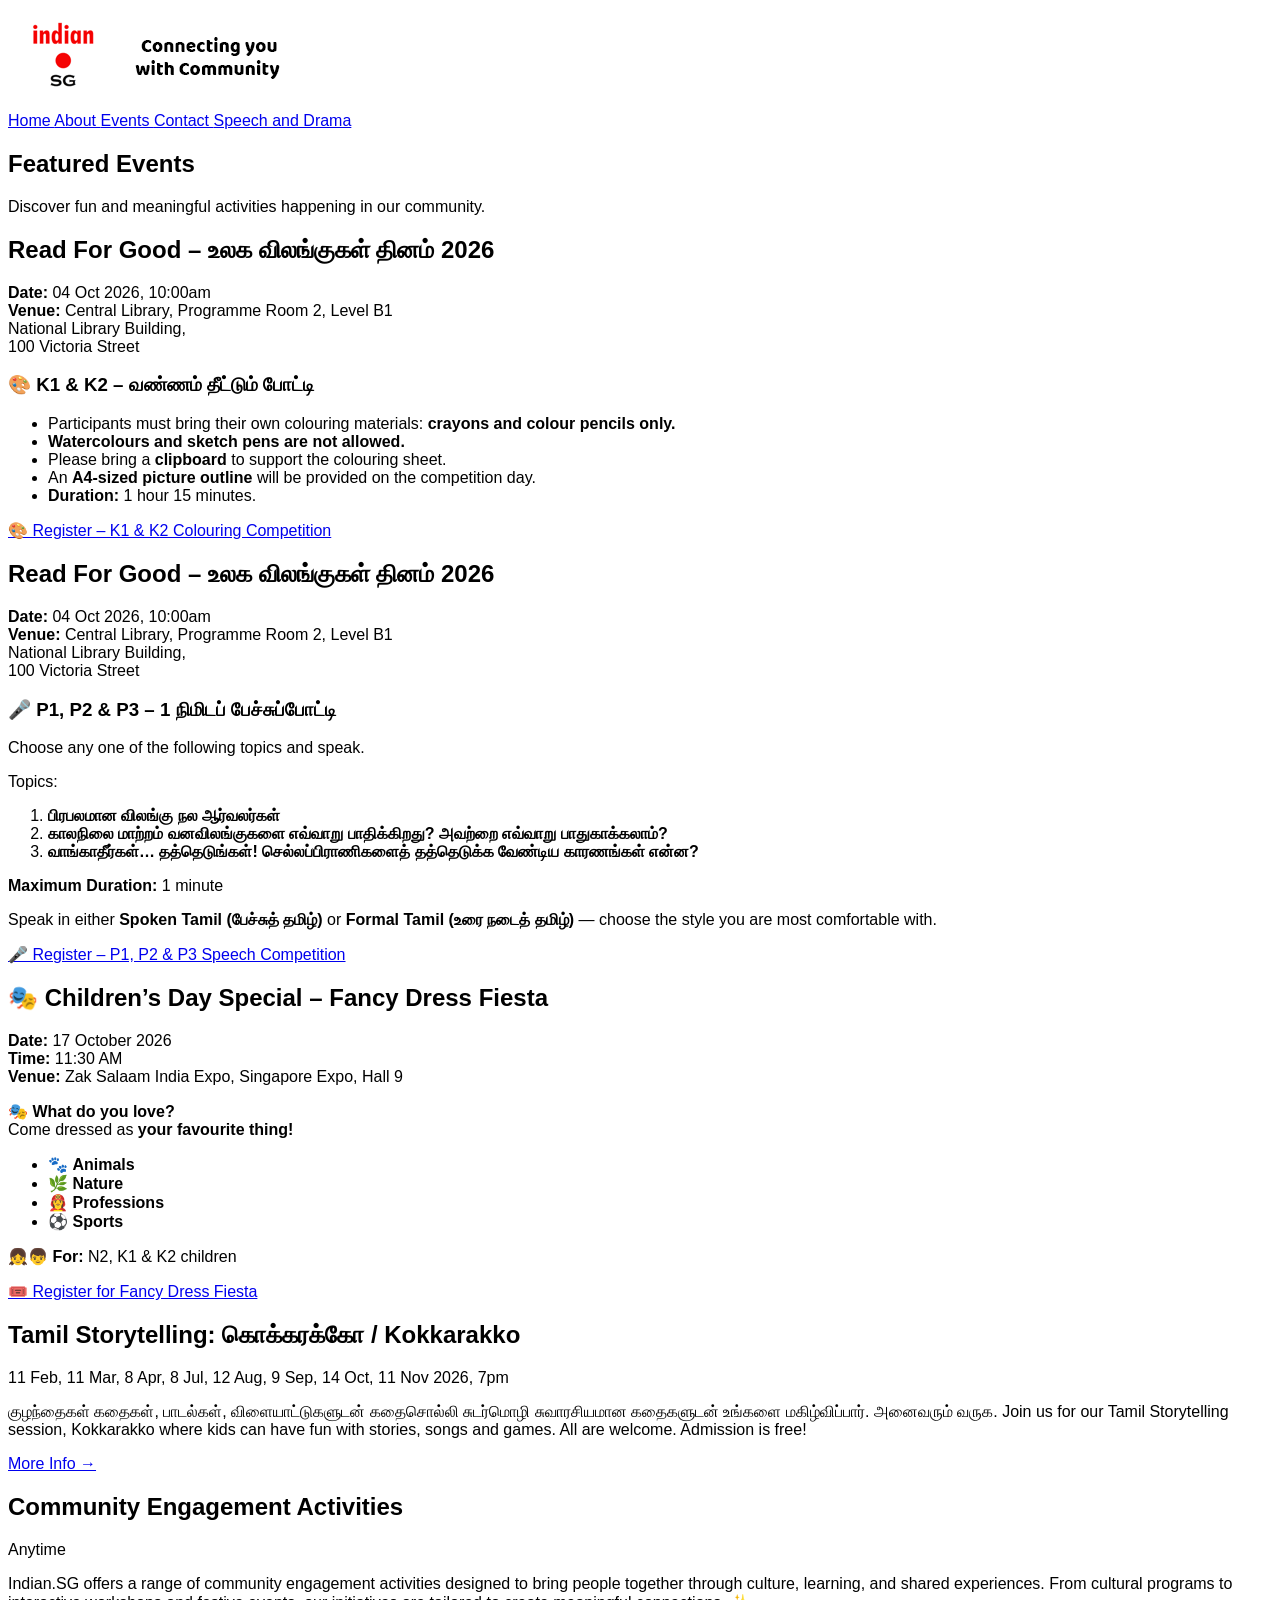
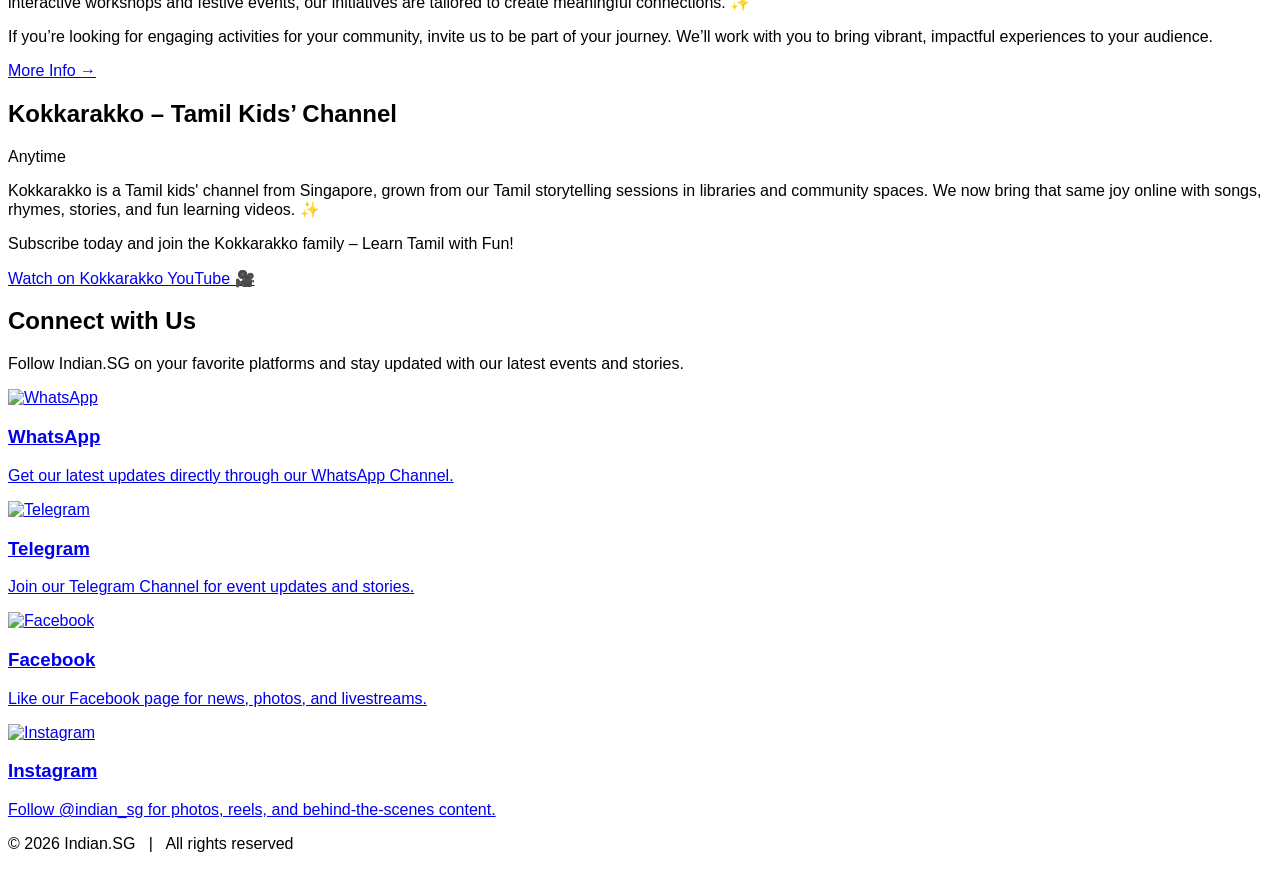
==== index.html @ 0baf86ad "Replace old Tamil Storytelling event with new details Removed the old Tamil Storytelling event detai" ====
<!DOCTYPE html>
<html lang="en">
<head>
  <meta charset="UTF-8" />
  <meta name="viewport" content="width=device-width, initial-scale=1.0" />

  <title>Indian.SG | Connecting You With Community</title>

  <meta
    name="description"
    content="Indian.SG connects the community through events, stories, and celebrations of Indian culture in Singapore. Stay informed, stay connected."
  />

  <!-- Open Graph -->
  <meta property="og:title" content="Indian.SG | Connecting You With Community" />
  <meta
    property="og:description"
    content="Discover fun and meaningful Indian cultural events in Singapore with Indian.SG."
  />
  <meta
    property="og:image"
    content="https://indian.sg/Indian_sg_logo-transformed.png"
  />
  <meta property="og:type" content="website" />
  <meta property="og:url" content="https://indian.sg" />

  <!-- Facebook -->
  <meta
    name="facebook-domain-verification"
    content="90h87hd7ir70dfqrhupehys2k4f4wx"
  />

  <!-- Favicon -->
  <link rel="icon" href="favicon.ico" type="image/x-icon" />

  <!-- Tailwind CSS -->
  <script src="https://cdn.tailwindcss.com"></script>

  <!-- Google AdSense -->
  <script
    async
    src="https://pagead2.googlesyndication.com/pagead/js/adsbygoogle.js"
  ></script>

  <!-- Luma Checkout -->
  <script
    async
    src="https://embed.lu.ma/checkout-button.js"
  ></script>

  <style>
    body {
      font-family: Arial, sans-serif;
    }
  </style>
</head>

<body class="bg-white text-gray-800">

  <!-- =========================
       HEADER
  ========================== -->
  <header class="bg-white border-b shadow-sm">
    <div
      class="max-w-7xl mx-auto px-4 py-3 flex flex-col md:flex-row justify-between items-center gap-4"
    >

      <!-- Logo -->
      <div class="flex items-center space-x-2">
        <img
          src="logo.png"
          alt="Indian.SG Logo"
          class="h-10 w-auto"
        />
      </div>

      <!-- Advertisement -->
      <div class="w-full md:w-auto md:flex-1 flex justify-center">
        <ins
          class="adsbygoogle"
          style="display:block"
          data-ad-client="ca-pub-4438379661136410"
          data-ad-slot="5119715101"
          data-ad-format="auto"
          data-full-width-responsive="true"
        ></ins>

        <script>
          (adsbygoogle = window.adsbygoogle || []).push({});
        </script>
      </div>

    </div>
  </header>


  <!-- =========================
       NAVIGATION
  ========================== -->
  <nav class="bg-blue-600 text-white">
    <div
      class="max-w-7xl mx-auto px-6 py-3 flex justify-center space-x-8 text-sm sm:text-base"
    >

      <a href="index.html" class="hover:underline">
        Home
      </a>

      <a href="about.html" class="hover:underline">
        About
      </a>

      <a href="events.html" class="hover:underline">
        Events
      </a>

      <a href="contact.html" class="hover:underline">
        Contact
      </a>

      <a href="tamilclass.html" class="hover:underline">
        Speech and Drama
      </a>

    </div>
  </nav>


  <!-- =========================
       FEATURED EVENTS
  ========================== -->
  <section class="py-16 bg-gray-100">

    <div class="max-w-7xl mx-auto px-6 text-center">

      <h1 class="text-3xl sm:text-4xl font-bold text-blue-700 mb-4">
        Featured Events
      </h1>

      <p class="text-lg text-gray-700 mb-10">
        Discover fun and meaningful activities happening in our community.
      </p>


      <!-- Event Grid -->
      <div
        class="grid grid-cols-1 sm:grid-cols-2 lg:grid-cols-3 gap-8 text-left"
      >


        <!-- =========================
             EVENT 1
        ========================== -->
       <!-- ========================================= -->
<!-- K1 & K2 – COLOURING COMPETITION -->
<!-- ========================================= -->

<div class="bg-white rounded-lg shadow-md p-5 flex flex-col">

  <h2 class="text-xl font-semibold text-blue-600 mb-4">
    Read For Good – உலக விலங்குகள் தினம் 2026
  </h2>

  <p class="text-gray-700 text-sm mb-5">
    <strong>Date:</strong> 04 Oct 2026, 10:00am<br />
    <strong>Venue:</strong> Central Library, Programme Room 2, Level B1<br />
    National Library Building,<br />
    100 Victoria Street
  </p>

  <h3 class="text-lg font-semibold text-gray-800 mb-3">
    🎨 K1 & K2 – வண்ணம் தீட்டும் போட்டி
  </h3>

  <ul class="text-gray-700 text-sm mb-5 space-y-2 list-disc pl-5">
    <li>
      Participants must bring their own colouring materials:
      <strong>crayons and colour pencils only.</strong>
    </li>

    <li>
      <strong>Watercolours and sketch pens are not allowed.</strong>
    </li>

    <li>
      Please bring a <strong>clipboard</strong> to support the colouring sheet.
    </li>

    <li>
      An <strong>A4-sized picture outline</strong> will be provided
      on the competition day.
    </li>

    <li>
      <strong>Duration:</strong> 1 hour 15 minutes.
    </li>
  </ul>

  <a
    href="https://luma.com/event/evt-dZK0bjI5s3FvYzA"
    class="luma-checkout--button"
    data-luma-action="checkout"
    data-luma-event-id="evt-dZK0bjI5s3FvYzA"
  >
    🎨 Register – K1 & K2 Colouring Competition
  </a>

</div>


<!-- ========================================= -->
<!-- P1, P2 & P3 – SPEECH COMPETITION -->
<!-- ========================================= -->

<div class="bg-white rounded-lg shadow-md p-5 flex flex-col">

  <h2 class="text-xl font-semibold text-blue-600 mb-4">
    Read For Good – உலக விலங்குகள் தினம் 2026
  </h2>

  <p class="text-gray-700 text-sm mb-5">
    <strong>Date:</strong> 04 Oct 2026, 10:00am<br />
    <strong>Venue:</strong> Central Library, Programme Room 2, Level B1<br />
    National Library Building,<br />
    100 Victoria Street
  </p>

  <h3 class="text-lg font-semibold text-gray-800 mb-3">
    🎤 P1, P2 & P3 – 1 நிமிடப் பேச்சுப்போட்டி
  </h3>

  <p class="text-gray-700 text-sm mb-4">
    Choose any one of the following topics and speak.
  </p>

  <p class="text-gray-700 text-sm font-semibold mb-3">
    Topics:
  </p>

  <ol class="text-gray-700 text-sm mb-5 space-y-3 list-decimal pl-5">

    <li>
      <strong>
        பிரபலமான விலங்கு நல ஆர்வலர்கள்
      </strong>
    </li>

    <li>
      <strong>
        காலநிலை மாற்றம் வனவிலங்குகளை எவ்வாறு பாதிக்கிறது?
        அவற்றை எவ்வாறு பாதுகாக்கலாம்?
      </strong>
    </li>

    <li>
      <strong>
        வாங்காதீர்கள்… தத்தெடுங்கள்!
        செல்லப்பிராணிகளைத் தத்தெடுக்க வேண்டிய காரணங்கள் என்ன?
      </strong>
    </li>

  </ol>

  <div class="bg-blue-50 rounded-lg p-3 mb-5">

    <p class="text-gray-700 text-sm mb-2">
      <strong>Maximum Duration:</strong> 1 minute
    </p>

    <p class="text-gray-700 text-sm">
      Speak in either
      <strong>Spoken Tamil (பேச்சுத் தமிழ்)</strong> or
      <strong>Formal Tamil (உரை நடைத் தமிழ்)</strong> —
      choose the style you are most comfortable with.
    </p>

  </div>

  <a
    href="https://luma.com/event/evt-j0BqCgVa1mpyH88"
    class="luma-checkout--button"
    data-luma-action="checkout"
    data-luma-event-id="evt-j0BqCgVa1mpyH88"
  >
    🎤 Register – P1, P2 & P3 Speech Competition
  </a>

</div>


<!-- Luma Checkout Script – Load Once -->
<script
  id="luma-checkout"
  src="https://embed.lu.ma/checkout-button.js">
</script>

        <!-- =========================
             EVENT 2
        ========================== -->
       


        <!--  ==== new event==== --->

        <div class="bg-white rounded-lg shadow-md p-5 flex flex-col">

  <!-- Event Title -->
  <h2 class="text-xl font-semibold text-blue-600 mb-4">
    🎭 Children’s Day Special – Fancy Dress Fiesta
  </h2>

  <!-- Event Details -->
  <p class="text-gray-700 text-sm mb-5">
    <strong>Date:</strong> 17 October 2026<br />
    <strong>Time:</strong> 11:30 AM<br />
    <strong>Venue:</strong> Zak Salaam India Expo, Singapore Expo, Hall 9
  </p>

  <!-- Event Description -->
  <p class="text-gray-700 text-sm mb-5">
    🎭 <strong>What do you love?</strong><br />
    Come dressed as <strong>your favourite thing!</strong>
  </p>

  <!-- Costume Categories -->
  <ul class="text-gray-700 text-sm mb-5 space-y-2">
    <li>🐾 <strong>Animals</strong></li>
    <li>🌿 <strong>Nature</strong></li>
    <li>👩‍🚒 <strong>Professions</strong></li>
    <li>⚽ <strong>Sports</strong></li>
  </ul>

  <!-- Age Group -->
  <p class="text-gray-700 text-sm mb-5">
    👧👦 <strong>For:</strong> N2, K1 & K2 children
  </p>

  <!-- Registration -->
  <a
    href="https://luma.com/event/evt-BKy8NEto6SY4cwy"
    class="luma-checkout--button"
    data-luma-action="checkout"
    data-luma-event-id="evt-BKy8NEto6SY4cwy"
  >
    🎟️ Register for Fancy Dress Fiesta
  </a>

</div>


         <div class="bg-white rounded-lg shadow-md p-5 flex flex-col">

          <h2 class="text-xl font-semibold text-blue-600 mb-3">
            Tamil Storytelling: கொக்கரக்கோ / Kokkarakko
          </h2>

          <p class="text-sm text-gray-600 mb-3">
            11 Feb, 11 Mar, 8 Apr, 8 Jul, 12 Aug,
            9 Sep, 14 Oct, 11 Nov 2026, 7pm
          </p>

          <p class="text-gray-700 text-sm mb-4">
            குழந்தைகள் கதைகள், பாடல்கள், விளையாட்டுகளுடன்
            கதைசொல்லி சுடர்மொழி சுவாரசியமான கதைகளுடன்
            உங்களை மகிழ்விப்பார். அனைவரும் வருக.
            Join us for our Tamil Storytelling session,
            Kokkarakko where kids can have fun with stories,
            songs and games. All are welcome. Admission is free!
          </p>

          <div class="mt-auto">

            <a
              href="https://lu.ma/11gjydxq"
              target="_blank"
              rel="noopener noreferrer"
              class="text-blue-500 hover:underline text-sm"
            >
              More Info →
            </a>

          </div>

        </div>

        <!-- =========================
             EVENT 3
        ========================== -->
        <div class="bg-white rounded-lg shadow-md p-5 flex flex-col">

          <h2 class="text-xl font-semibold text-blue-600 mb-3">
            Community Engagement Activities
          </h2>

          <p class="text-sm text-gray-600 mb-3">
            Anytime
          </p>

          <p class="text-gray-700 text-sm mb-4">
            Indian.SG offers a range of community engagement
            activities designed to bring people together through
            culture, learning, and shared experiences. From cultural
            programs to interactive workshops and festive events,
            our initiatives are tailored to create meaningful
            connections. ✨
          </p>

          <p class="text-gray-700 text-sm mb-4">
            If you’re looking for engaging activities for your
            community, invite us to be part of your journey.
            We’ll work with you to bring vibrant, impactful
            experiences to your audience.
          </p>

          <div class="mt-auto">

            <a
              href="https://indian.sg/contact.html"
              class="text-blue-500 hover:underline text-sm"
            >
              More Info →
            </a>

          </div>

        </div>


        <!-- =========================
             EVENT 4
        ========================== -->
        <div class="bg-white rounded-lg shadow-md p-5 flex flex-col">

          <h2 class="text-xl font-semibold text-blue-600 mb-3">
            Kokkarakko – Tamil Kids’ Channel
          </h2>

          <p class="text-sm text-gray-600 mb-3">
            Anytime
          </p>

          <p class="text-gray-700 text-sm mb-4">
            Kokkarakko is a Tamil kids' channel from Singapore,
            grown from our Tamil storytelling sessions in libraries
            and community spaces. We now bring that same joy online
            with songs, rhymes, stories, and fun learning videos. ✨
          </p>

          <p class="text-gray-700 text-sm mb-4">
            Subscribe today and join the Kokkarakko family –
            Learn Tamil with Fun!
          </p>

          <div class="mt-auto">

            <a
              href="https://youtube.com/@kokkarakko_singapore?si=aXiQI-lUgMyjJArr"
              target="_blank"
              rel="noopener noreferrer"
              class="text-blue-500 hover:underline text-sm"
            >
              Watch on Kokkarakko YouTube 🎥
            </a>

          </div>

        </div>


      </div>
      <!-- End Event Grid -->

    </div>

  </section>


  <!-- =========================
       SOCIAL MEDIA
  ========================== -->
  <section class="bg-white py-16 px-6">

    <div class="max-w-7xl mx-auto text-center">

      <h2 class="text-3xl font-bold text-blue-700 mb-4">
        Connect with Us
      </h2>

      <p class="text-lg text-gray-700 mb-12">
        Follow Indian.SG on your favorite platforms and stay updated
        with our latest events and stories.
      </p>


      <div
        class="grid grid-cols-1 sm:grid-cols-2 lg:grid-cols-4 gap-6 text-left"
      >


        <!-- WhatsApp -->
        <a
          href="https://whatsapp.com/channel/0029Va5LXkGGZNCwQWvZbp2l"
          target="_blank"
          rel="noopener noreferrer"
          class="bg-gray-50 hover:bg-gray-100 rounded-lg shadow-md p-5 flex flex-col items-center text-center transition"
        >

          <img
            src="https://cdn.jsdelivr.net/gh/simple-icons/simple-icons/icons/whatsapp.svg"
            alt="WhatsApp"
            class="w-10 h-10 mb-3"
          />

          <h3 class="text-lg font-semibold text-green-600 mb-1">
            WhatsApp
          </h3>

          <p class="text-sm text-gray-600">
            Get our latest updates directly through our WhatsApp Channel.
          </p>

        </a>


        <!-- Telegram -->
        <a
          href="https://t.me/+AAs50YDk8_xkOTFl"
          target="_blank"
          rel="noopener noreferrer"
          class="bg-gray-50 hover:bg-gray-100 rounded-lg shadow-md p-5 flex flex-col items-center text-center transition"
        >

          <img
            src="https://cdn.jsdelivr.net/gh/simple-icons/simple-icons/icons/telegram.svg"
            alt="Telegram"
            class="w-10 h-10 mb-3"
          />

          <h3 class="text-lg font-semibold text-blue-500 mb-1">
            Telegram
          </h3>

          <p class="text-sm text-gray-600">
            Join our Telegram Channel for event updates and stories.
          </p>

        </a>


        <!-- Facebook -->
        <a
          href="https://www.facebook.com/sg.indian"
          target="_blank"
          rel="noopener noreferrer"
          class="bg-gray-50 hover:bg-gray-100 rounded-lg shadow-md p-5 flex flex-col items-center text-center transition"
        >

          <img
            src="https://cdn.jsdelivr.net/gh/simple-icons/simple-icons/icons/facebook.svg"
            alt="Facebook"
            class="w-10 h-10 mb-3"
          />

          <h3 class="text-lg font-semibold text-blue-700 mb-1">
            Facebook
          </h3>

          <p class="text-sm text-gray-600">
            Like our Facebook page for news, photos, and livestreams.
          </p>

        </a>


        <!-- Instagram -->
        <a
          href="https://instagram.com/indian_sg"
          target="_blank"
          rel="noopener noreferrer"
          class="bg-gray-50 hover:bg-gray-100 rounded-lg shadow-md p-5 flex flex-col items-center text-center transition"
        >

          <img
            src="https://cdn.jsdelivr.net/gh/simple-icons/simple-icons/icons/instagram.svg"
            alt="Instagram"
            class="w-10 h-10 mb-3"
          />

          <h3 class="text-lg font-semibold text-pink-500 mb-1">
            Instagram
          </h3>

          <p class="text-sm text-gray-600">
            Follow @indian_sg for photos, reels, and behind-the-scenes content.
          </p>

        </a>


      </div>

    </div>

  </section>


  <!-- =========================
       FOOTER
  ========================== -->
  <footer class="bg-blue-900 text-white py-6 text-center">

    <p class="text-sm">
      &copy; <span id="year"></span> Indian.SG
      &nbsp; | &nbsp;
      All rights reserved
    </p>

  </footer>


  <!-- Automatic Current Year -->
  <script>
    document.getElementById("year").textContent = new Date().getFullYear();
  </script>

</body>
</html>
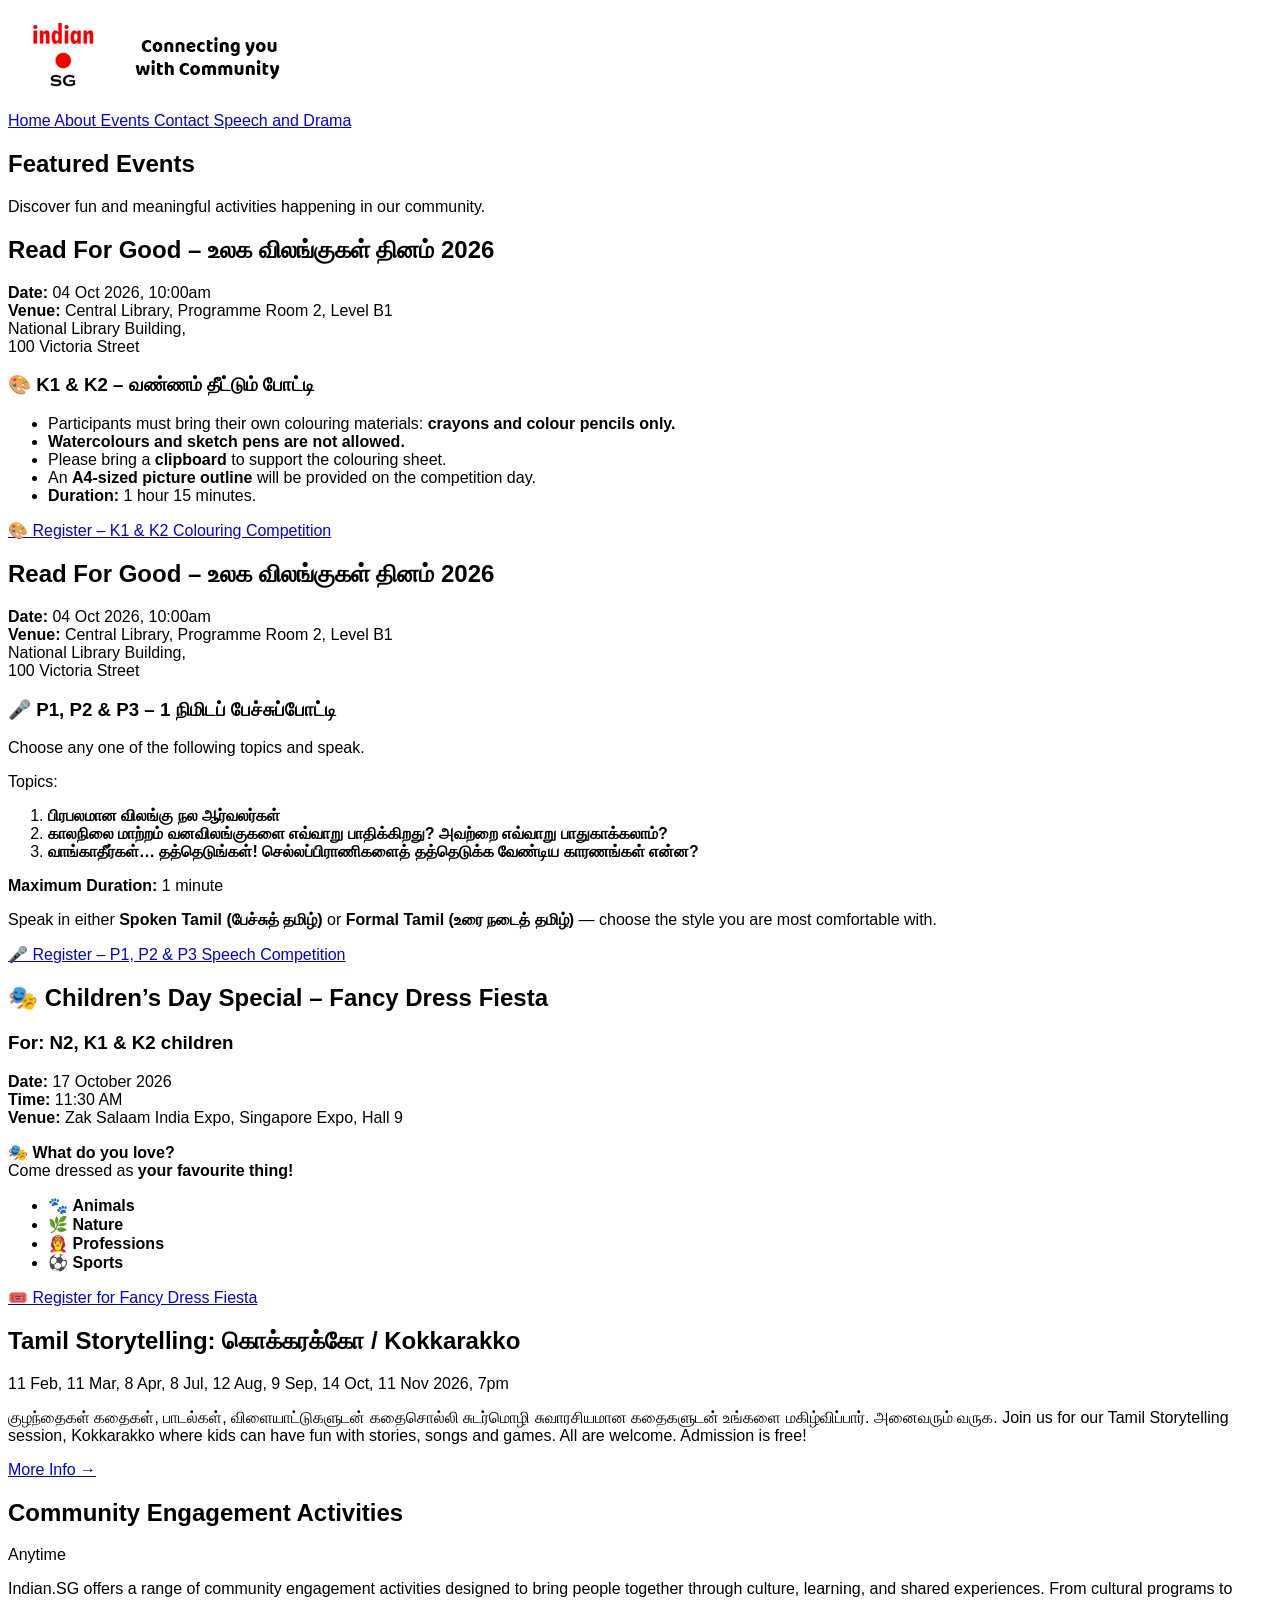
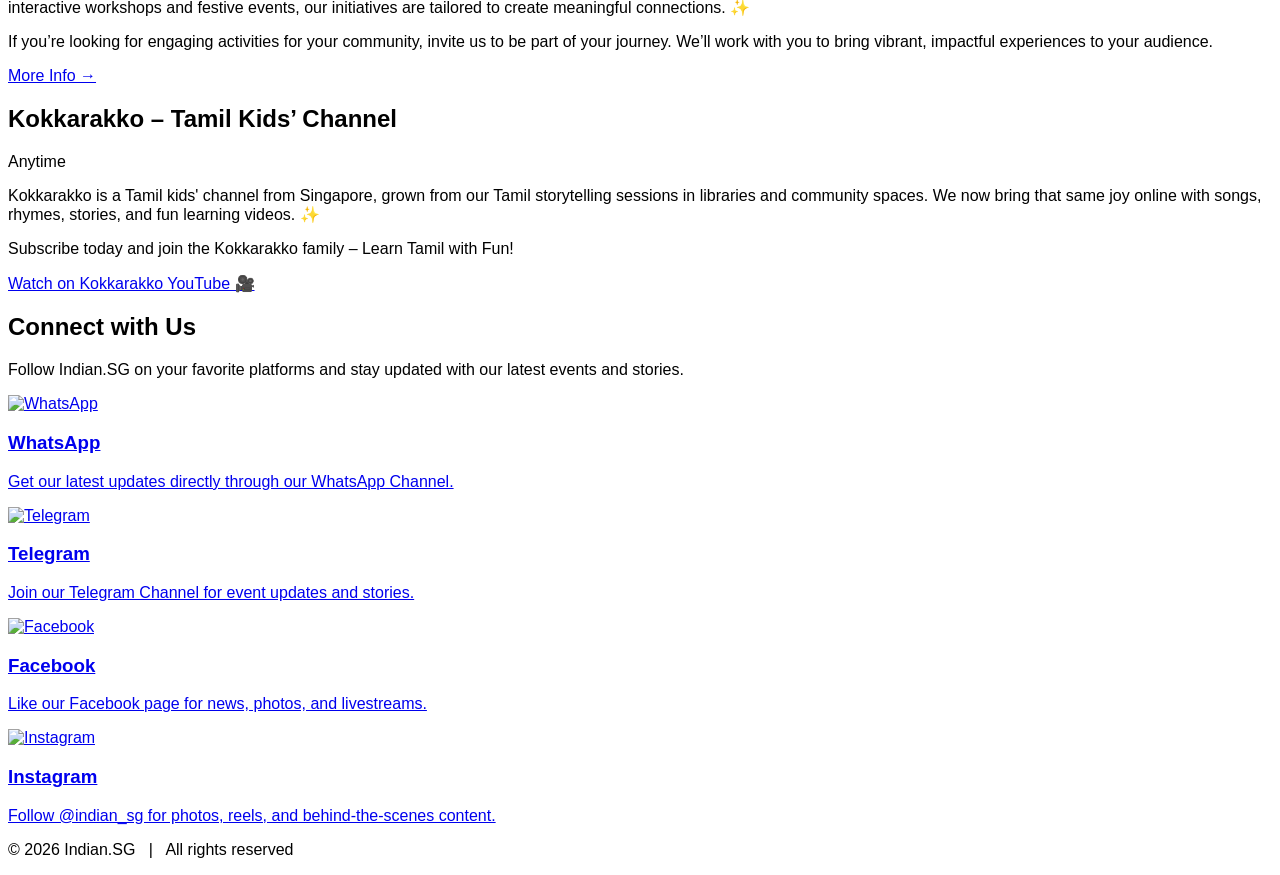
==== commit 4a21bbeb: "Add age group information for Children's Day event" ====
--- a/index.html
+++ b/index.html
@@ -172,6 +172,7 @@
     🎨 K1 & K2 – வண்ணம் தீட்டும் போட்டி
   </h3>
 
+
   <ul class="text-gray-700 text-sm mb-5 space-y-2 list-disc pl-5">
     <li>
       Participants must bring their own colouring materials:
@@ -308,7 +309,7 @@
   <h2 class="text-xl font-semibold text-blue-600 mb-4">
     🎭 Children’s Day Special – Fancy Dress Fiesta
   </h2>
-
+   <h3 class="text-lg font-semibold text-gray-800 mb-3"> For: N2, K1 & K2 children</h3>
   <!-- Event Details -->
   <p class="text-gray-700 text-sm mb-5">
     <strong>Date:</strong> 17 October 2026<br />
@@ -330,10 +331,7 @@
     <li>⚽ <strong>Sports</strong></li>
   </ul>
 
-  <!-- Age Group -->
-  <p class="text-gray-700 text-sm mb-5">
-    👧👦 <strong>For:</strong> N2, K1 & K2 children
-  </p>
+ 
 
   <!-- Registration -->
   <a
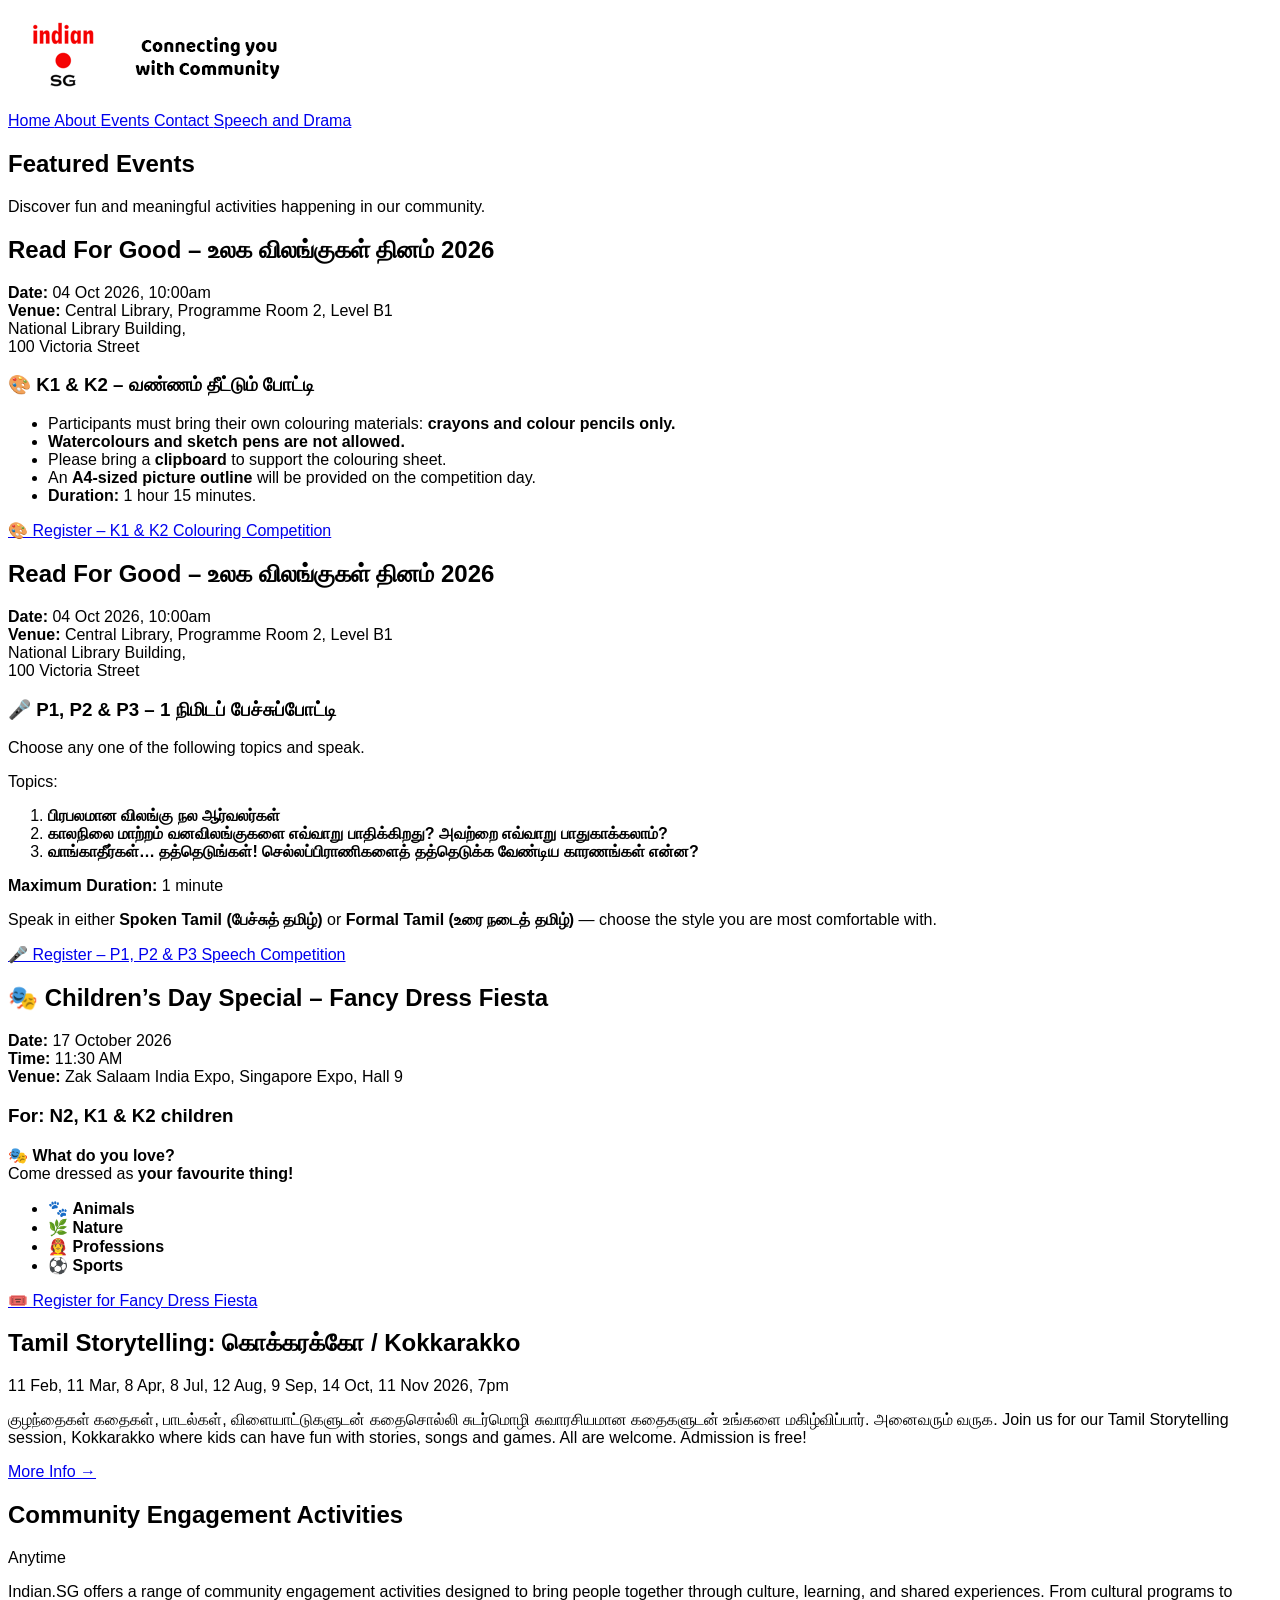
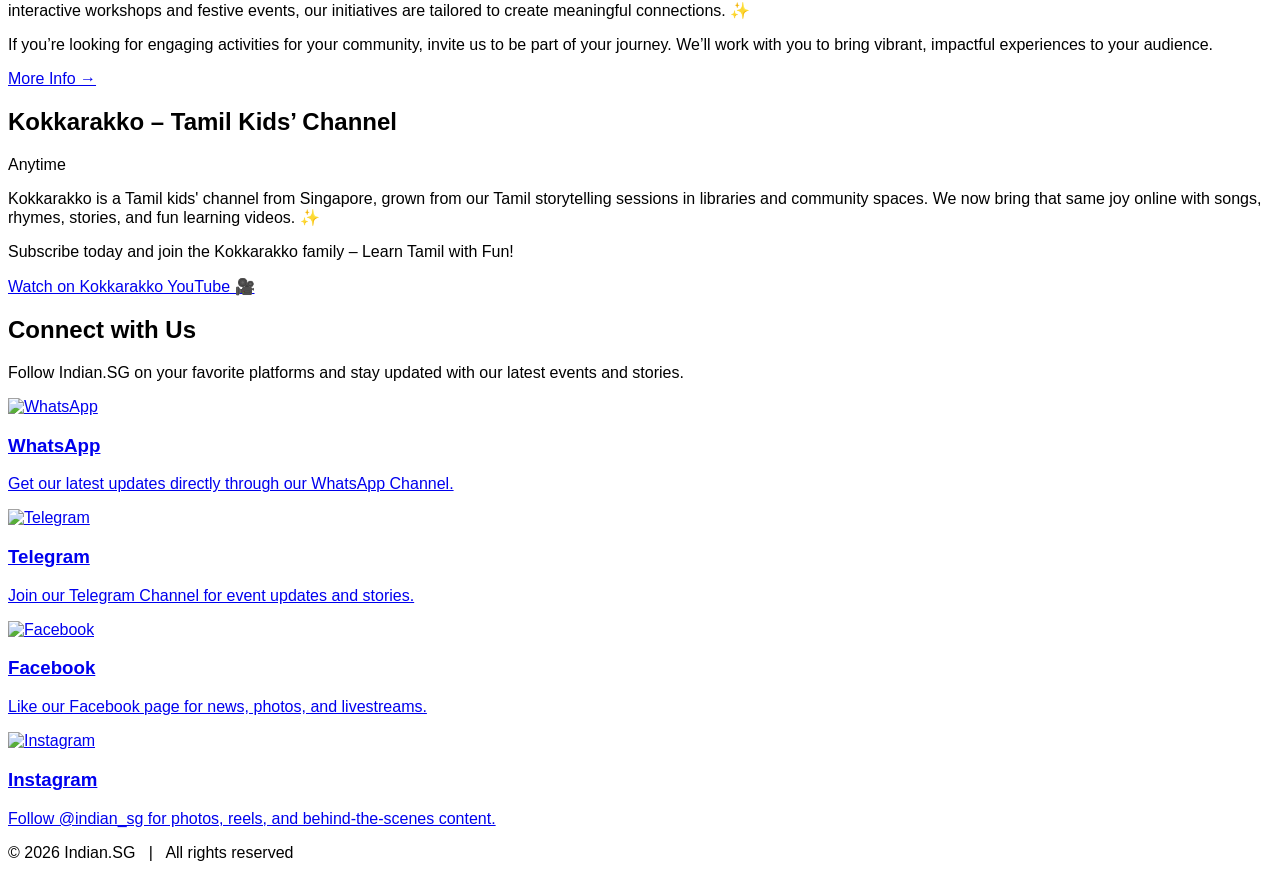
==== commit 9c66dfd0: "Add event details for Children’s Day Special" ====
--- a/index.html
+++ b/index.html
@@ -309,14 +309,14 @@
   <h2 class="text-xl font-semibold text-blue-600 mb-4">
     🎭 Children’s Day Special – Fancy Dress Fiesta
   </h2>
-   <h3 class="text-lg font-semibold text-gray-800 mb-3"> For: N2, K1 & K2 children</h3>
+  
   <!-- Event Details -->
   <p class="text-gray-700 text-sm mb-5">
     <strong>Date:</strong> 17 October 2026<br />
     <strong>Time:</strong> 11:30 AM<br />
     <strong>Venue:</strong> Zak Salaam India Expo, Singapore Expo, Hall 9
   </p>
-
+ <h3 class="text-lg font-semibold text-gray-800 mb-3"> For: N2, K1 & K2 children</h3>
   <!-- Event Description -->
   <p class="text-gray-700 text-sm mb-5">
     🎭 <strong>What do you love?</strong><br />
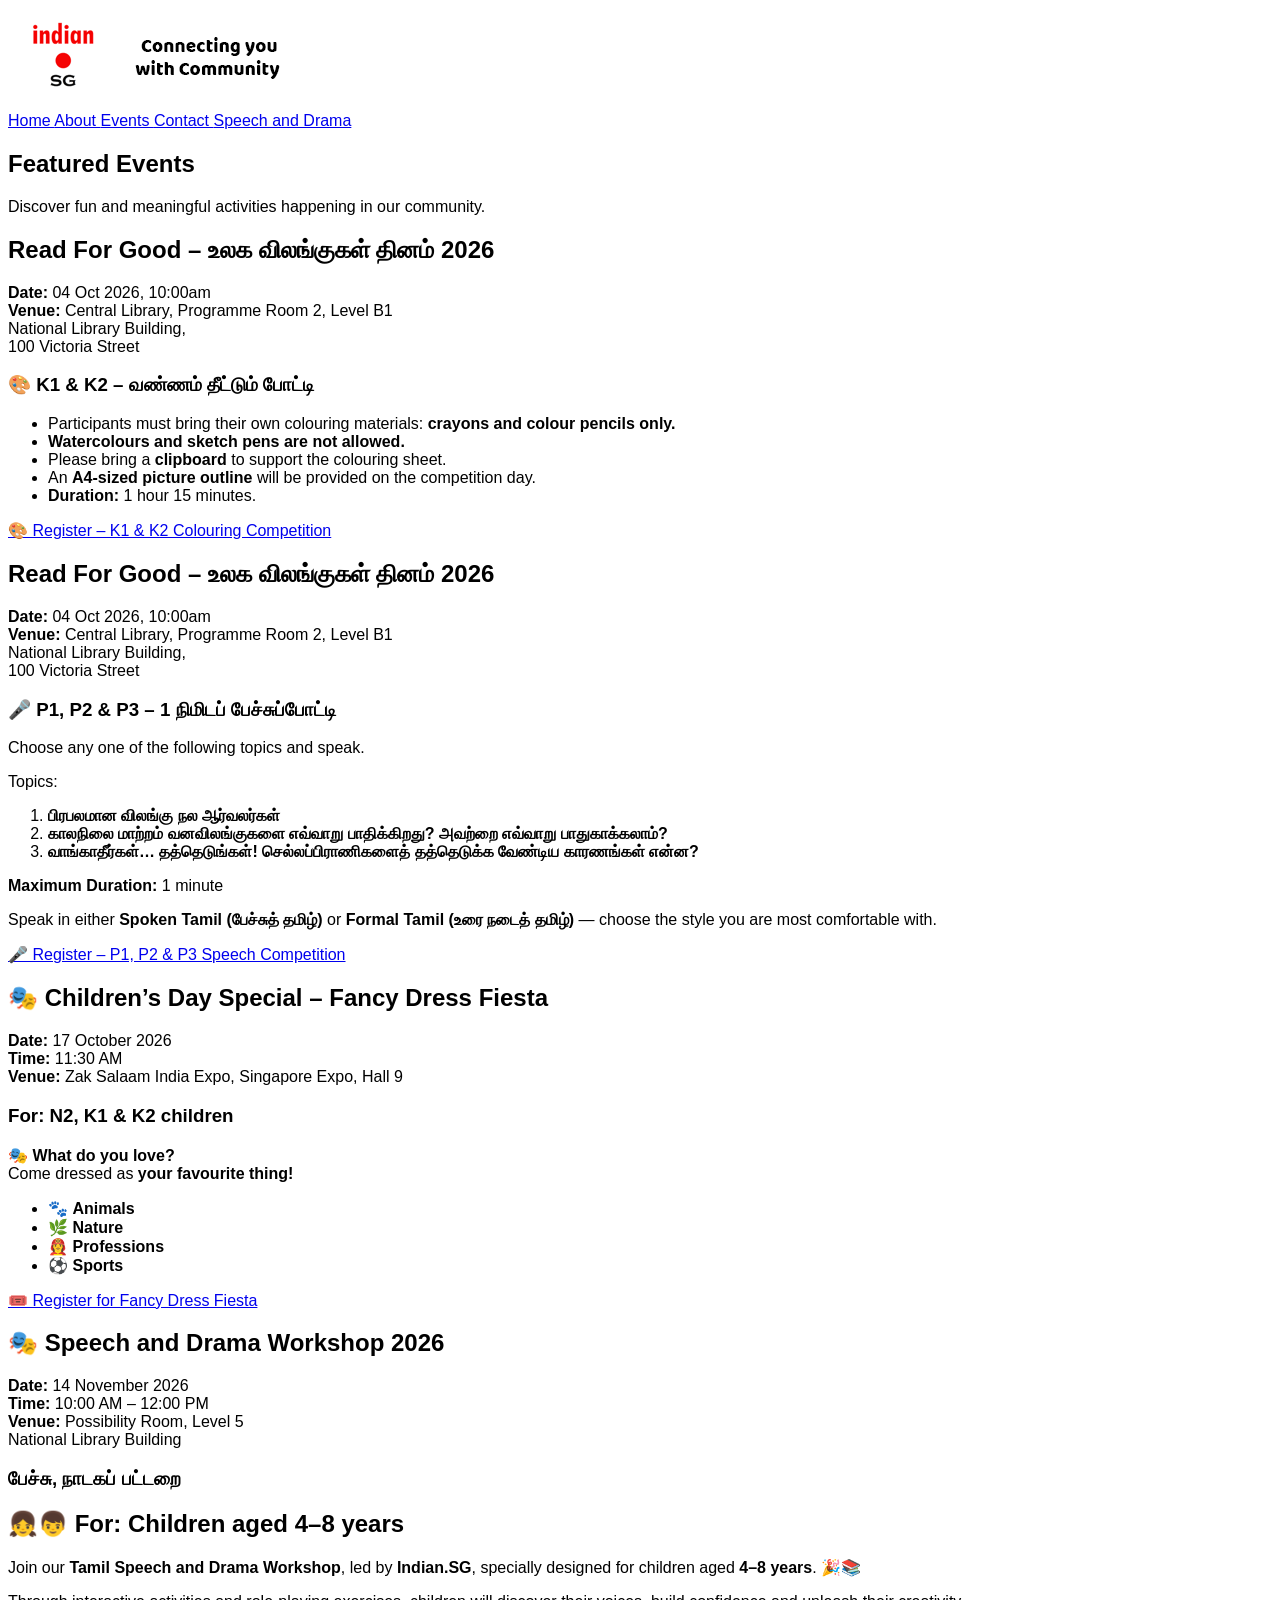
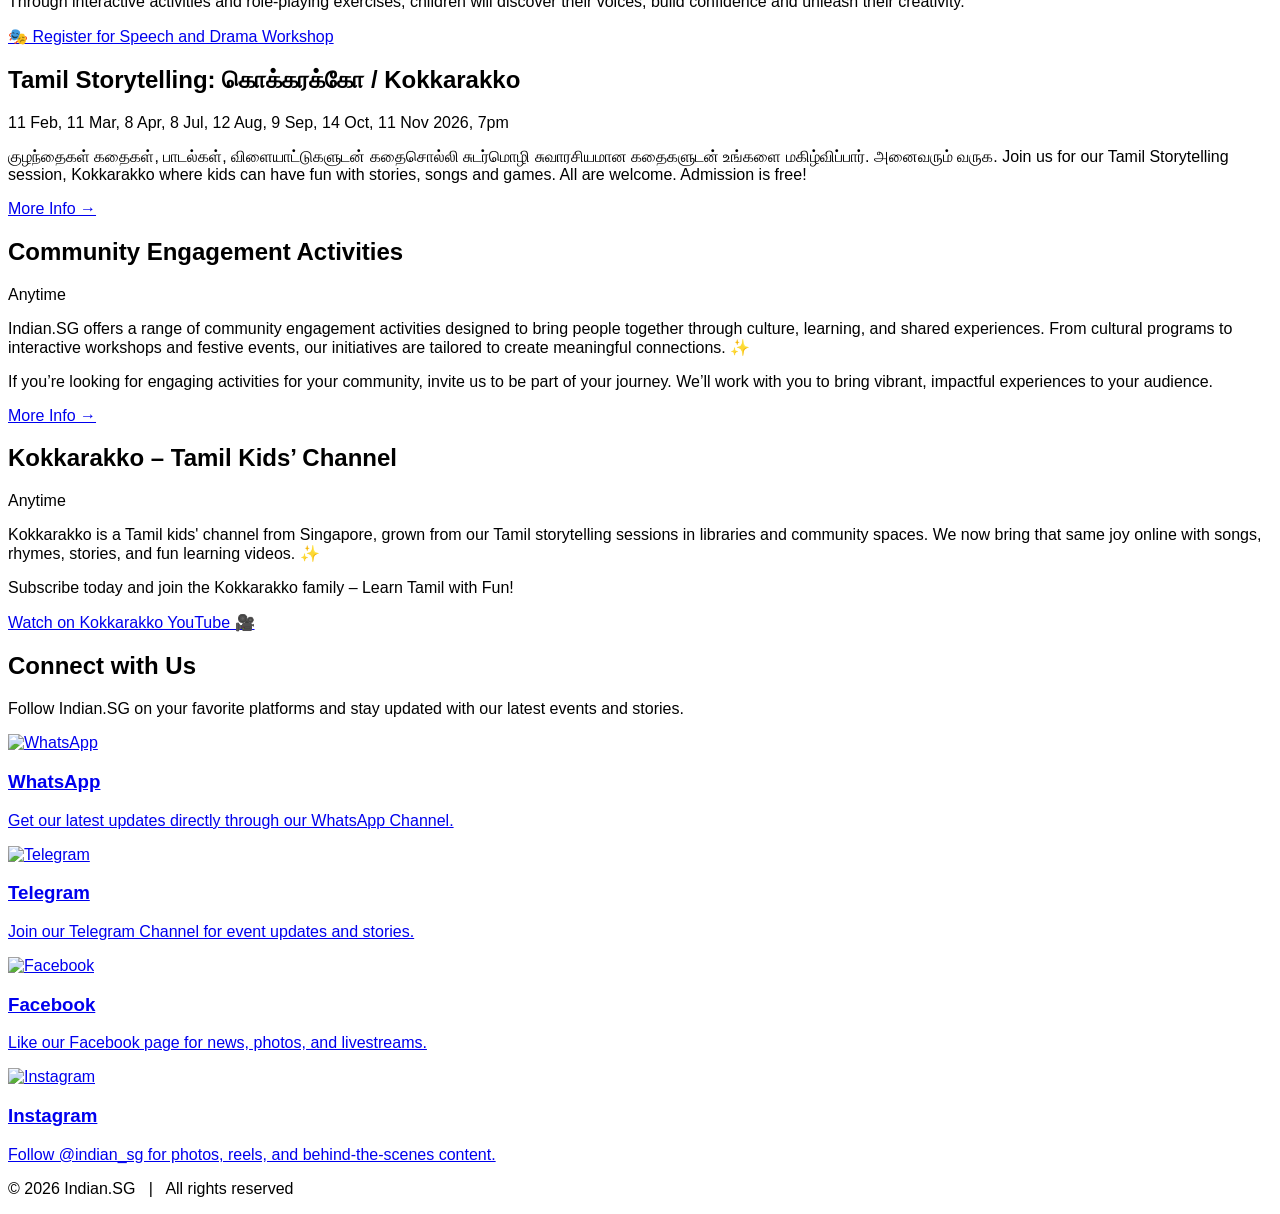
==== commit 7c85d1c9: "Add Speech and Drama Workshop 2026 section Added details for the Speech and Drama Workshop 2026, inc" ====
--- a/index.html
+++ b/index.html
@@ -345,7 +345,52 @@
 
 </div>
 
-
+<!-- ========================================= -->
+<!-- SPEECH AND DRAMA WORKSHOP 2026 -->
+<!-- ========================================= -->
+
+<div class="bg-white rounded-lg shadow-md p-5 flex flex-col">
+
+  <h2 class="text-xl font-semibold text-blue-600 mb-4">
+    🎭 Speech and Drama Workshop 2026
+  </h2>
+
+  <p class="text-gray-700 text-sm mb-5">
+    <strong>Date:</strong> 14 November 2026<br />
+    <strong>Time:</strong> 10:00 AM – 12:00 PM<br />
+    <strong>Venue:</strong> Possibility Room, Level 5<br />
+    National Library Building
+  </p>
+
+  <h3 class="text-lg font-semibold text-gray-800 mb-3">
+    பேச்சு, நாடகப் பட்டறை
+  </h3>
+   <h2 class="text-xl font-semibold text-blue-600 mb-4">
+    👧👦 <strong>For:</strong> Children aged 4–8 years
+   </h2>
+  <p class="text-gray-700 text-sm mb-5">
+    Join our <strong>Tamil Speech and Drama Workshop</strong>, led by
+    <strong>Indian.SG</strong>, specially designed for children aged
+    <strong>4–8 years</strong>. 🎉📚
+  </p>
+
+  <p class="text-gray-700 text-sm mb-5">
+    Through interactive activities and role-playing exercises, children will
+    discover their voices, build confidence and unleash their creativity.
+  </p>
+
+ 
+
+  <a
+    href="https://luma.com/event/evt-28xAFOnIvtCJBA6"
+    class="luma-checkout--button"
+    data-luma-action="checkout"
+    data-luma-event-id="evt-28xAFOnIvtCJBA6"
+  >
+    🎭 Register for Speech and Drama Workshop
+  </a>
+
+</div>
          <div class="bg-white rounded-lg shadow-md p-5 flex flex-col">
 
           <h2 class="text-xl font-semibold text-blue-600 mb-3">
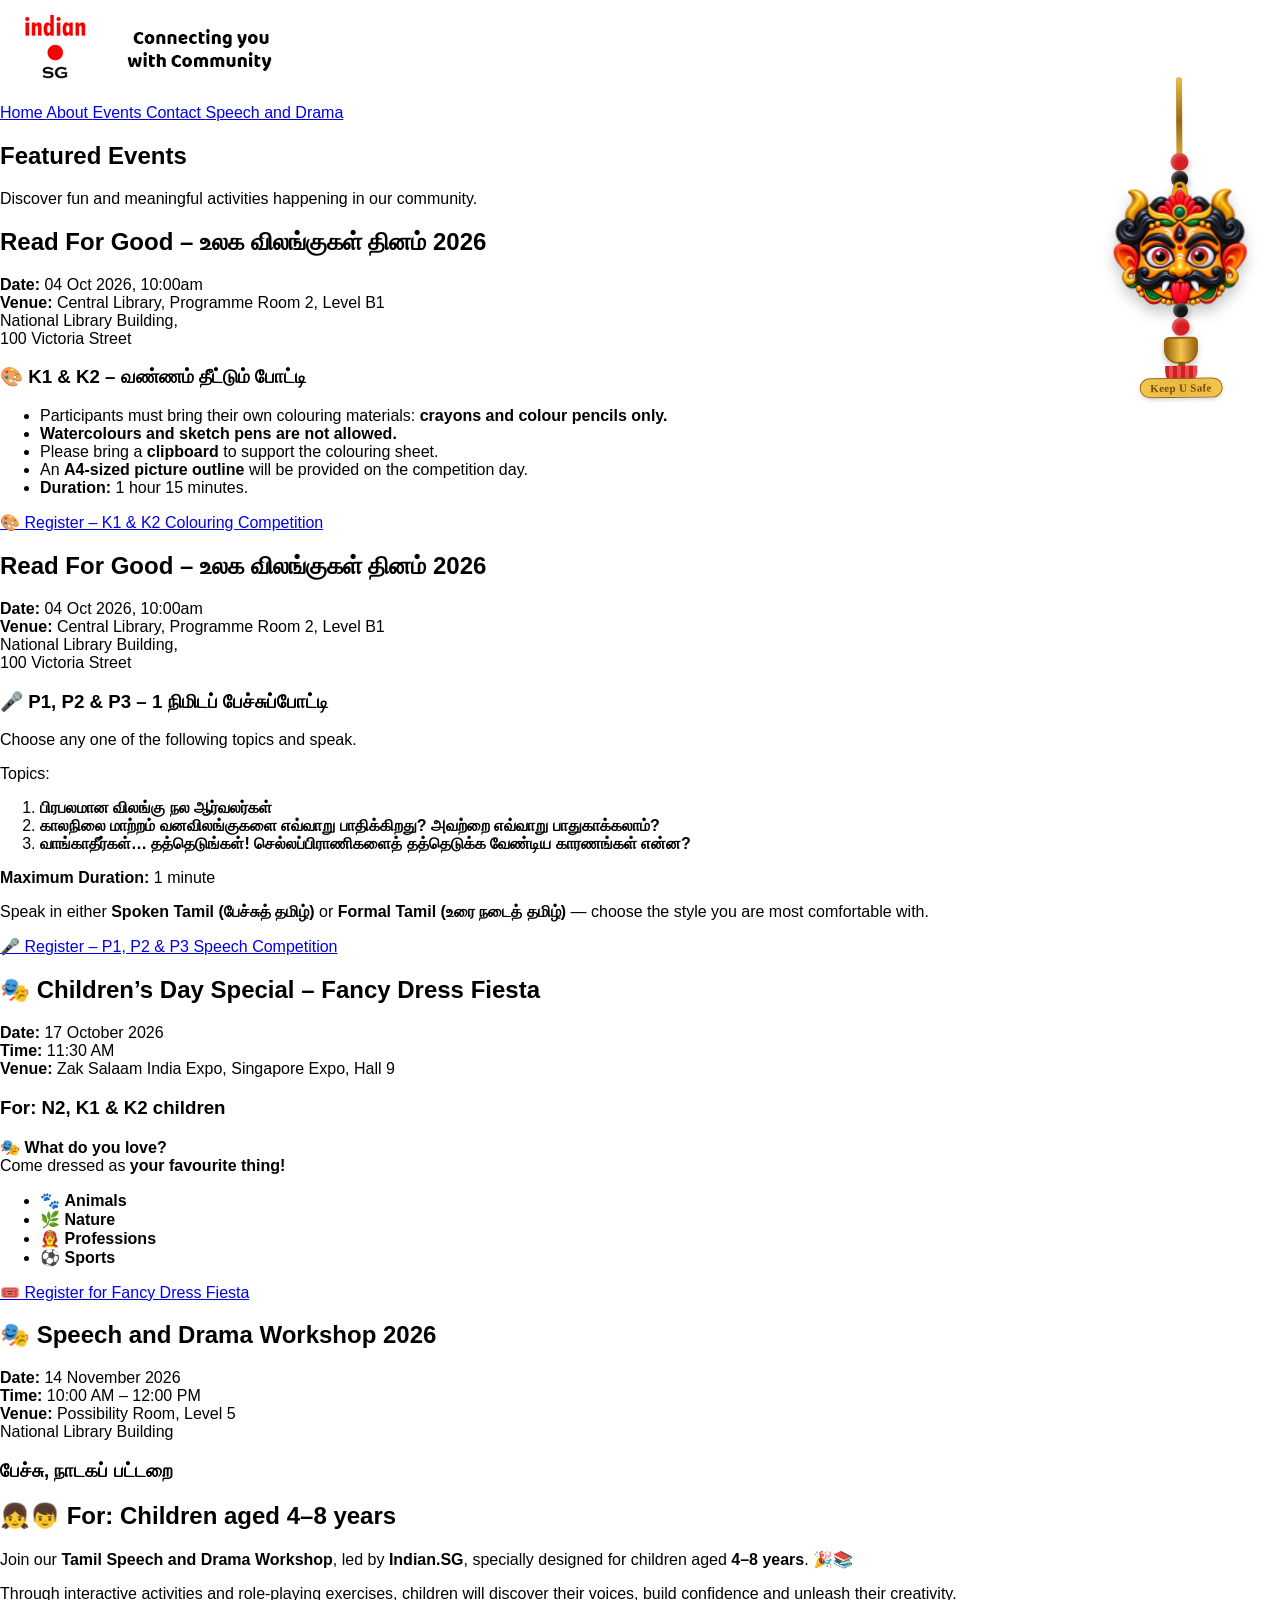
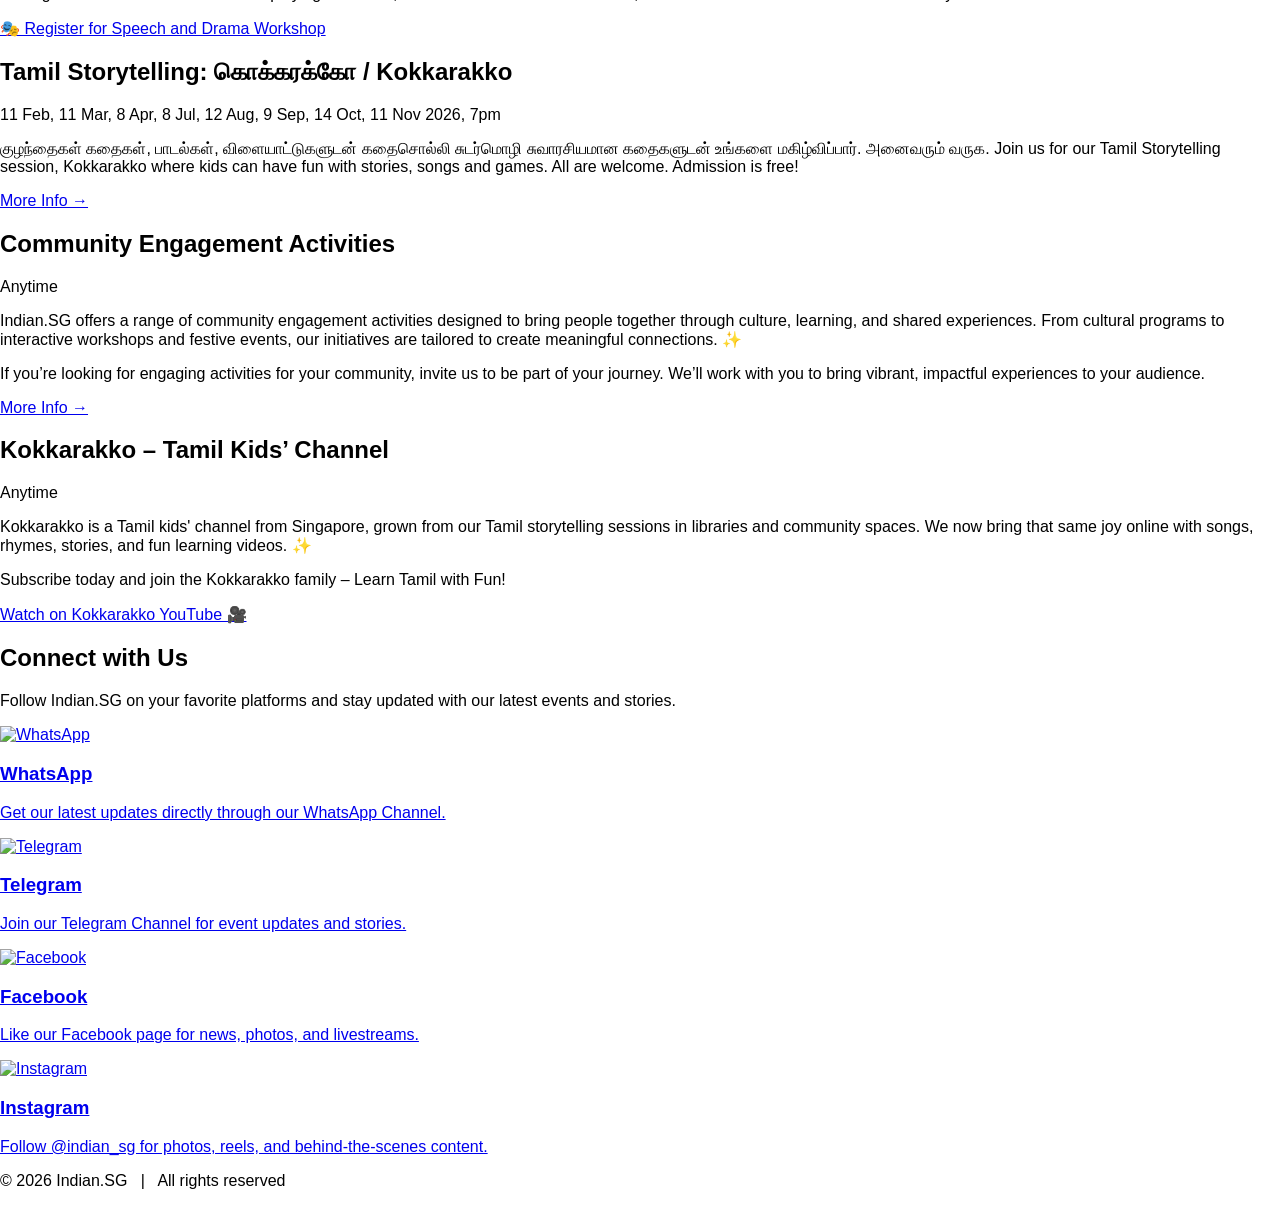
==== commit 54b67053: "Promote the digital charm to the live homepage index.html hadn't changed since test.html was origina" ====
--- a/index.html
+++ b/index.html
@@ -49,10 +49,405 @@
   ></script>
 
   <style>
+    /*
+        The charm's rope is drawn in an SVG
+        sized wider than its own visible area
+        so the swinging cord can paint outside
+        its resting box (needed for the curved
+        rope physics). #indian-sg-charm is
+        position:absolute with no positioned
+        ancestor, so its containing block is
+        the root element, not body -- that
+        overflow was being counted as part of
+        the *html* element's own scrollable
+        width, which grew and shrank every
+        animation frame as the rope swung,
+        appearing as the whole page flickering
+        /shaking rather than just the charm.
+        The rope doesn't need horizontal
+        scroll to be visible, so clipping it
+        here is safe. Set on both html and
+        body: browsers use body's overflow
+        (not html's) to decide the viewport's
+        own scroll behaviour whenever body
+        sets one at all, so html-only left
+        the page still horizontally
+        scrollable by exactly the overflow
+        amount.
+    */
+    html {
+      overflow-x: hidden;
+    }
+
     body {
       font-family: Arial, sans-serif;
+      overflow-x: hidden;
+
+      /*
+          Also makes body (rather than the
+          true document root) the containing
+          block for #indian-sg-charm's
+          position:absolute -- overflow set
+          on the same element that IS the
+          containing block reliably clips it;
+          overflow set on an ancestor further
+          up did not.
+      */
+      position: relative;
+
+      /*
+          Without this, the browser's default
+          body margin (Tailwind's preflight
+          normally zeroes it, but don't rely
+          on that CDN script loading) would
+          now shift the charm's fixed 80px/
+          24px offsets, since body just became
+          its containing block above.
+      */
+      margin: 0;
     }
   </style>
+<style>
+    #indian-sg-charm,
+    #indian-sg-charm * {
+        box-sizing: border-box;
+    }
+
+    /* ==========================================
+       INDIAN.SG DIGITAL CHARM
+       ========================================== */
+
+    #indian-sg-charm {
+        /*
+            Absolute (not fixed) so it scrolls
+            away with the rest of the page
+            instead of floating over content
+            for the whole scroll.
+        */
+        position: absolute;
+        top: 80px;
+        right: 24px;
+
+        width: 155px;
+        height: 330px;
+
+        z-index: 99999;
+
+        touch-action: none;
+
+        user-select: none;
+
+        cursor: grab;
+
+        transform-origin: 50% 0;
+
+        /* Important for smooth physics */
+        will-change: transform;
+    }
+
+    #indian-sg-charm.dragging {
+        cursor: grabbing;
+    }
+
+    /* Rope
+
+       A real simulated cord (see the
+       ROPE PHYSICS section of the script)
+       instead of a straight rotating bar,
+       so it bends into a curve during a
+       swing instead of staying rigid.
+    */
+
+    .charm-rope-svg {
+        position: absolute;
+
+        top: 0;
+        left: 50%;
+
+        /*
+            Matches #indian-sg-charm's own
+            width -- the rope can still swing
+            and paint well beyond this box
+            (overflow:visible + a wider
+            viewBox below handle that), but
+            the element's own *layout*
+            footprint no longer extends past
+            what the charm already occupies.
+            A wider box here was silently
+            widening the whole page's layout
+            geometry every frame as the rope
+            swung, which (a) still triggered
+            a mobile browser's zoom-to-fit
+            even after the overflow:hidden
+            fix on body, since that only
+            clips painting, not layout size,
+            and (b) was the real cause of
+            that page-flicker fix needing to
+            exist at all.
+        */
+        width: 155px;
+        height: 220px;
+
+        transform: translateX(-50%);
+
+        overflow: visible;
+
+        pointer-events: none;
+    }
+
+    /* Pendant
+
+       Everything hanging below the rope
+       (beads, tag, bell, tassel). Kept as
+       its own box so the rope can stretch
+       independently -- JS shifts this down
+       by the same amount instead of
+       squashing the whole charm with a
+       uniform scaleY.
+    */
+
+    .charm-pendant {
+        position: absolute;
+
+        top: 0;
+        left: 0;
+
+        width: 100%;
+        height: 100%;
+
+        /*
+            Pivots around where the rope's
+            last simulated point attaches
+            (82px down -- the rope's rest
+            length), not the pendant box's
+            own top edge.
+        */
+        transform-origin: 50% 82px;
+    }
+
+    /* Dangle
+
+       Bell + tassel + tag, split out so
+       they can lag a beat behind the rest
+       of the swing (secondary motion) --
+       JS rotates this around the point
+       where it hangs off the lower bead,
+       not the charm's own top.
+    */
+
+    .charm-dangle {
+        position: absolute;
+
+        top: 0;
+        left: 0;
+
+        width: 100%;
+        height: 100%;
+
+        transform-origin: 50% 256px;
+    }
+
+    /* Top bead */
+
+    .charm-bead {
+        position: absolute;
+
+        left: 50%;
+
+        transform: translateX(-50%);
+
+        border-radius: 50%;
+
+        box-shadow:
+            inset 2px 2px 4px rgba(255,255,255,.35),
+            2px 3px 5px rgba(0,0,0,.18);
+    }
+
+    .red-bead {
+        top: 72px;
+
+        width: 18px;
+        height: 18px;
+
+        background: #d51f25;
+    }
+
+    .black-bead {
+        top: 90px;
+
+        width: 17px;
+        height: 17px;
+
+        background: #151515;
+    }
+
+    /* ==========================================
+       BOMMAI IMAGE
+       ========================================== */
+
+    .bommai {
+        position: absolute;
+
+        top: 96px;
+        left: 50%;
+
+        width: 135px;
+        height: 135px;
+
+        transform: translateX(-50%);
+
+        object-fit: contain;
+
+        pointer-events: none;
+
+        filter:
+            drop-shadow(0 8px 7px rgba(0,0,0,.22));
+    }
+
+    /* Lower beads */
+
+    .lower-black {
+        top: 222px;
+
+        width: 15px;
+        height: 15px;
+
+        background: #151515;
+    }
+
+    .lower-red {
+        top: 237px;
+
+        width: 18px;
+        height: 18px;
+
+        background: #d51f25;
+    }
+
+    /* Bell */
+
+    .bell {
+        position: absolute;
+
+        top: 256px;
+        left: 50%;
+
+        width: 34px;
+        height: 27px;
+
+        transform: translateX(-50%);
+
+        border-radius:
+            5px 5px 14px 14px;
+
+        background:
+            linear-gradient(
+                90deg,
+                #9c650c,
+                #f3c64e,
+                #9c650c
+            );
+
+        border: 2px solid #9b650d;
+
+        box-shadow:
+            0 4px 6px rgba(0,0,0,.2);
+    }
+
+    .bell::after {
+        content: "";
+
+        position: absolute;
+
+        bottom: -7px;
+        left: 12px;
+
+        width: 7px;
+        height: 7px;
+
+        border-radius: 50%;
+
+        background: #87540b;
+    }
+
+    /* Tassel */
+
+    .tassel {
+        position: absolute;
+
+        top: 285px;
+        left: 50%;
+
+        width: 32px;
+        height: 18px;
+
+        transform:
+            translateX(-50%);
+
+        border-radius:
+            0 0 12px 12px;
+
+        background:
+            repeating-linear-gradient(
+                90deg,
+                #c72026 0px,
+                #c72026 4px,
+                #ef4949 4px,
+                #ef4949 8px
+            );
+    }
+
+    /* Tag */
+
+    .charm-tag {
+        position: absolute;
+
+        top: 297px;
+        left: 50%;
+
+        transform: translateX(-50%);
+
+        white-space: nowrap;
+
+        font-family: Georgia, serif;
+        font-size: 11px;
+        font-weight: 700;
+        letter-spacing: .3px;
+
+        color: #7a4a0a;
+
+        background:
+            linear-gradient(
+                90deg,
+                #f3c64e,
+                #e5b842,
+                #f3c64e
+            );
+
+        padding: 3px 10px;
+
+        border-radius: 10px;
+
+        border: 1px solid #9b650d;
+
+        box-shadow:
+            0 2px 4px rgba(0,0,0,.15);
+
+        pointer-events: none;
+    }
+
+    /* Mobile */
+
+    @media (max-width: 600px) {
+
+        #indian-sg-charm {
+            right: 7px;
+
+            transform-origin:
+                50% 0;
+        }
+    }
+</style>
 </head>
 
 <body class="bg-white text-gray-800">
@@ -666,5 +1061,825 @@
     document.getElementById("year").textContent = new Date().getFullYear();
   </script>
 
+
+<!-- =========================================
+     DIGITAL CHARM
+     ========================================= -->
+
+<div id="indian-sg-charm">
+
+    <svg
+        class="charm-rope-svg"
+        id="charmRopeSvg"
+        viewBox="-77.5 0 155 220"
+        width="155"
+        height="220"
+    >
+
+        <defs>
+            <linearGradient
+                id="charmRopeGradient"
+                x1="0" y1="0" x2="0" y2="1"
+            >
+                <stop offset="0%" stop-color="#e5b842" />
+                <stop offset="50%" stop-color="#9b6514" />
+                <stop offset="100%" stop-color="#e5b842" />
+            </linearGradient>
+        </defs>
+
+        <path
+            id="charmRopePath"
+            fill="none"
+            stroke="url(#charmRopeGradient)"
+            stroke-width="6"
+            stroke-linecap="round"
+        />
+
+    </svg>
+
+    <div class="charm-pendant" id="charmPendant">
+
+        <div class="charm-bead red-bead"></div>
+
+        <div class="charm-bead black-bead"></div>
+
+
+        <img
+            class="bommai"
+            src="indian-sg-drishti-bommai.png"
+            alt="Indian.SG Digital Charm"
+        >
+
+
+        <div
+            class="charm-bead lower-black">
+        </div>
+
+        <div
+            class="charm-bead lower-red">
+        </div>
+
+
+        <div class="charm-dangle" id="charmDangle">
+
+            <div class="bell"></div>
+
+            <div class="tassel"></div>
+
+            <div class="charm-tag">Keep U Safe</div>
+
+        </div>
+
+    </div>
+
+
+</div>
+
+
+<script>
+
+const charm =
+    document.getElementById(
+        "indian-sg-charm"
+    );
+
+const ropePath =
+    document.getElementById(
+        "charmRopePath"
+    );
+
+const pendant =
+    document.getElementById(
+        "charmPendant"
+    );
+
+const dangle =
+    document.getElementById(
+        "charmDangle"
+    );
+
+
+/* =========================================
+   ROPE PHYSICS
+
+   A short Verlet-integrated chain instead
+   of one rigid rotating bar: gravity pulls
+   each point down, distance constraints
+   pull segments back toward their rest
+   length, and the whole chain is relaxed
+   several times a step so a pull at one
+   end reaches the other within the same
+   frame. This is a small version of the
+   technique behind Hangly's rope solver --
+   position-based constraints rather than
+   per-segment springs, so it settles
+   instead of resonating forever.
+   ========================================= */
+
+const ROPE_POINT_COUNT = 6;
+
+const ROPE_LAST_INDEX =
+    ROPE_POINT_COUNT - 1;
+
+const ROPE_SEGMENT_COUNT =
+    ROPE_POINT_COUNT - 1;
+
+const ROPE_REST_LENGTH = 82;
+
+const ROPE_SEGMENT_LENGTH =
+    ROPE_REST_LENGTH / ROPE_SEGMENT_COUNT;
+
+const ROPE_GRAVITY = 1800;
+
+const ROPE_DAMPING = 0.93;
+
+/*
+    Iteration count doubles as a stiffness
+    dial for position-based dynamics like
+    this: with fewer passes, tension from a
+    drag doesn't fully resolve within a
+    step, so it distributes as elastic give
+    across every segment instead of being
+    held taut everywhere except the one
+    link nearest the cursor. It barely
+    affects the passive swing (gravity's
+    pull each step is tiny and corrects
+    easily either way) -- simulated both
+    before picking this, settle time and
+    bounce count were the same from 4 to 20
+    passes.
+*/
+
+const ROPE_CONSTRAINT_ITERATIONS = 5;
+
+/*
+    1.8x meant the stretch ceiling was hit
+    by about 65px of pull -- well short of
+    the 140px of drag reach allowed below --
+    so the back half of every drag felt
+    "stuck" doing nothing. 2.7x moves the
+    ceiling out to roughly match the full
+    reach, so pulling further keeps visibly
+    stretching it all the way to the limit
+    instead of maxing out early. Iteration
+    count isn't part of this: mapped pull
+    distance against resulting stretch
+    directly and the response curve was
+    identical whether iterations was 5 or
+    10 -- only this ratio moves the ceiling.
+*/
+
+const ROPE_MAX_STRETCH_RATIO = 2.7;
+
+const ROPE_MAX_DRAG_SPEED = 60;
+
+const ROPE_MAX_REACH_X = 130;
+
+const ROPE_MAX_REACH_Y_UP = -30;
+
+const ROPE_MAX_REACH_Y_DOWN = 140;
+
+/*
+    Each point tracks its current position
+    (x, y) and previous position (px, py).
+    Verlet infers velocity from the gap
+    between them instead of a separate
+    velocity variable, so a constraint
+    correction automatically carries into
+    next step's motion.
+*/
+
+const ropePoints = [];
+
+for (let i = 0; i < ROPE_POINT_COUNT; i++) {
+
+    const y = i * ROPE_SEGMENT_LENGTH;
+
+    ropePoints.push({ x: 0, y: y, px: 0, py: y });
+}
+
+
+function integrateRopePoints() {
+
+    for (let i = 1; i < ROPE_POINT_COUNT; i++) {
+
+        if (dragging && i === ROPE_LAST_INDEX) {
+            continue;
+        }
+
+        const point = ropePoints[i];
+
+        const velocityX =
+            (point.x - point.px) * ROPE_DAMPING;
+
+        const velocityY =
+            (point.y - point.py) * ROPE_DAMPING;
+
+        const nextX = point.x + velocityX;
+
+        const nextY =
+            point.y + velocityY +
+            ROPE_GRAVITY * FIXED_TIMESTEP * FIXED_TIMESTEP;
+
+        point.px = point.x;
+        point.py = point.y;
+        point.x = nextX;
+        point.y = nextY;
+    }
+}
+
+
+function driveDraggedRopePoint() {
+
+    if (!dragging) {
+        return;
+    }
+
+    const point = ropePoints[ROPE_LAST_INDEX];
+
+    const dx = dragTargetX - point.x;
+    const dy = dragTargetY - point.y;
+
+    const distance = Math.hypot(dx, dy);
+
+    point.px = point.x;
+    point.py = point.y;
+
+    if (distance > 0.001) {
+
+        const step =
+            Math.min(distance, ROPE_MAX_DRAG_SPEED);
+
+        point.x += (dx / distance) * step;
+        point.y += (dy / distance) * step;
+    }
+}
+
+
+function relaxRopeConstraints() {
+
+    for (
+        let pass = 0;
+        pass < ROPE_CONSTRAINT_ITERATIONS;
+        pass++
+    ) {
+
+        for (let i = 0; i < ROPE_SEGMENT_COUNT; i++) {
+
+            const a = ropePoints[i];
+            const b = ropePoints[i + 1];
+
+            const dx = b.x - a.x;
+            const dy = b.y - a.y;
+
+            const distance =
+                Math.hypot(dx, dy) || 0.0001;
+
+            const diff =
+                (distance - ROPE_SEGMENT_LENGTH) / distance;
+
+            const aFixed = i === 0;
+
+            const bFixed =
+                dragging && i + 1 === ROPE_LAST_INDEX;
+
+            if (aFixed && bFixed) {
+                continue;
+            }
+
+            if (aFixed) {
+                b.x -= dx * diff;
+                b.y -= dy * diff;
+            } else if (bFixed) {
+                a.x += dx * diff;
+                a.y += dy * diff;
+            } else {
+                a.x += dx * diff * 0.5;
+                a.y += dy * diff * 0.5;
+                b.x -= dx * diff * 0.5;
+                b.y -= dy * diff * 0.5;
+            }
+        }
+    }
+}
+
+
+function clampRopeStretch() {
+
+    const maxLength =
+        ROPE_SEGMENT_LENGTH * ROPE_MAX_STRETCH_RATIO;
+
+    for (let i = 0; i < ROPE_SEGMENT_COUNT; i++) {
+
+        const a = ropePoints[i];
+        const b = ropePoints[i + 1];
+
+        const dx = b.x - a.x;
+        const dy = b.y - a.y;
+
+        const distance =
+            Math.hypot(dx, dy) || 0.0001;
+
+        if (distance > maxLength) {
+
+            const scale = maxLength / distance;
+
+            b.x = a.x + dx * scale;
+            b.y = a.y + dy * scale;
+        }
+    }
+}
+
+
+/*
+    A rope mid-swing crosses through zero
+    velocity at every peak and trough, not
+    just at true rest -- checking speed for
+    a single step would sleep the loop at
+    the first such crossing, freezing the
+    rope mid-oscillation. Requiring the low
+    -speed condition to hold for many
+    consecutive fixed steps (not just one)
+    tells a real settle apart from a
+    momentary turning point, the same way
+    Hangly's own FramesBeforeSleep does.
+*/
+
+let stillStepCount = 0;
+
+const FRAMES_BEFORE_SLEEP = 20;
+
+function isChainStillThisStep() {
+
+    for (let i = 1; i < ROPE_POINT_COUNT; i++) {
+
+        const point = ropePoints[i];
+
+        const speed =
+            Math.hypot(
+                point.x - point.px,
+                point.y - point.py
+            );
+
+        if (speed > 0.02) {
+            return false;
+        }
+    }
+
+    return true;
+}
+
+function stepRope() {
+
+    ropePoints[0].x = 0;
+    ropePoints[0].y = 0;
+    ropePoints[0].px = 0;
+    ropePoints[0].py = 0;
+
+    integrateRopePoints();
+    driveDraggedRopePoint();
+    relaxRopeConstraints();
+    clampRopeStretch();
+
+    if (dragging || !isChainStillThisStep()) {
+        stillStepCount = 0;
+    } else {
+        stillStepCount += 1;
+    }
+}
+
+
+/* =========================================
+   PHYSICS STATE
+   ========================================= */
+
+let dragging = false;
+
+let pointerStartX = 0;
+let pointerStartY = 0;
+
+let dragTargetX = 0;
+let dragTargetY = ROPE_REST_LENGTH;
+
+/*
+    Secondary motion: the bell/tassel/tag
+    trail a beat behind the mask's own
+    angle instead of moving as one rigid
+    body with it.
+*/
+
+let dangleRotation = 0;
+
+const DANGLE_LAG = 0.18;
+
+
+/* =========================================
+   FIXED TIMESTEP + SLEEP
+
+   The rope constants above are tuned for
+   a 60 fps step. Advancing physics in
+   fixed slices (instead of once per
+   requestAnimationFrame) keeps it feeling
+   identical on a 60 Hz and a 120 Hz+
+   display. The loop also stops
+   rescheduling itself once the rope is
+   fully at rest, instead of running
+   requestAnimationFrame forever for a
+   charm that isn't moving.
+   ========================================= */
+
+let physicsLoopRunning = false;
+
+let lastPhysicsTime = 0;
+
+let physicsAccumulator = 0;
+
+const FIXED_TIMESTEP = 1 / 60;
+
+const MAX_FRAME_DELTA = 0.25;
+
+function wakePhysics() {
+
+    if (physicsLoopRunning) {
+        return;
+    }
+
+    physicsLoopRunning = true;
+
+    lastPhysicsTime =
+        performance.now();
+
+    physicsAccumulator = 0;
+
+    requestAnimationFrame(
+        physics
+    );
+}
+
+
+/* =========================================
+   RESPONSIVE SCALE
+
+   Applied inside updateCharm() so it
+   survives the inline transform written
+   on every physics frame (a plain CSS
+   "transform: scale()" on #indian-sg-charm
+   would otherwise get overwritten).
+   ========================================= */
+
+const mobileQuery =
+    window.matchMedia(
+        "(max-width: 600px)"
+    );
+
+let baseScale =
+    mobileQuery.matches ?
+        0.78 :
+        1;
+
+mobileQuery.addEventListener(
+    "change",
+    function(event) {
+
+        baseScale =
+            event.matches ?
+                0.78 :
+                1;
+
+        updateCharm();
+    }
+);
+
+
+/* =========================================
+   POINTER DOWN
+   ========================================= */
+
+charm.addEventListener(
+    "pointerdown",
+    function(event) {
+
+        dragging = true;
+
+        charm.classList.add(
+            "dragging"
+        );
+
+        const point =
+            ropePoints[ROPE_LAST_INDEX];
+
+        pointerStartX =
+            event.clientX - point.x;
+
+        pointerStartY =
+            event.clientY - point.y;
+
+        charm.setPointerCapture(
+            event.pointerId
+        );
+
+        wakePhysics();
+    }
+);
+
+
+/* =========================================
+   POINTER MOVE
+   ========================================= */
+
+charm.addEventListener(
+    "pointermove",
+    function(event) {
+
+        if (!dragging) {
+            return;
+        }
+
+        let newTargetX =
+            event.clientX - pointerStartX;
+
+        let newTargetY =
+            event.clientY - pointerStartY;
+
+
+        /* Limit how far the user can pull */
+
+        newTargetX =
+            Math.max(
+                -ROPE_MAX_REACH_X,
+                Math.min(ROPE_MAX_REACH_X, newTargetX)
+            );
+
+        newTargetY =
+            Math.max(
+                ROPE_REST_LENGTH + ROPE_MAX_REACH_Y_UP,
+                Math.min(
+                    ROPE_REST_LENGTH + ROPE_MAX_REACH_Y_DOWN,
+                    newTargetY
+                )
+            );
+
+        dragTargetX = newTargetX;
+        dragTargetY = newTargetY;
+    }
+);
+
+
+/* =========================================
+   RELEASE
+   ========================================= */
+
+charm.addEventListener(
+    "pointerup",
+    releaseCharm
+);
+
+charm.addEventListener(
+    "pointercancel",
+    releaseCharm
+);
+
+
+function releaseCharm() {
+
+    if (!dragging) {
+        return;
+    }
+
+    dragging = false;
+
+    charm.classList.remove(
+        "dragging"
+    );
+
+
+    /*
+        Without this, the bounce-back speed
+        only came from whatever residual
+        motion the dragged point happened to
+        have at the exact instant of release
+        -- which is near zero if the pointer
+        paused before letting go, regardless
+        of how far it had been pulled. A real
+        stretched rope snaps back harder the
+        further it's stretched, independent
+        of how fast the hand let go, so add
+        that as an explicit impulse toward
+        rest, scaled by the current
+        displacement. It stacks with (rather
+        than replaces) whatever residual
+        velocity the drag itself already
+        carries, so a fast flick and a far
+        pull both push it harder.
+    */
+
+    const point =
+        ropePoints[ROPE_LAST_INDEX];
+
+    const displacementX =
+        point.x;
+
+    const displacementY =
+        point.y - ROPE_REST_LENGTH;
+
+    const RELEASE_IMPULSE = 0.08;
+
+    let velocityX =
+        (point.x - point.px) -
+        displacementX * RELEASE_IMPULSE;
+
+    let velocityY =
+        (point.y - point.py) -
+        displacementY * RELEASE_IMPULSE;
+
+
+    /*
+        Safety rail: the constraint solver
+        already snaps a stretched segment
+        back forcefully on its own once
+        relaxation resumes correcting it, so
+        this impulse stacks on top of that
+        rather than being the only source of
+        speed. Capping the combined result
+        keeps a maximum-reach release brisk
+        instead of launching it off screen.
+    */
+
+    const RELEASE_MAX_SPEED = 18;
+
+    const releaseSpeed =
+        Math.hypot(velocityX, velocityY);
+
+    if (releaseSpeed > RELEASE_MAX_SPEED) {
+
+        const scale =
+            RELEASE_MAX_SPEED / releaseSpeed;
+
+        velocityX *= scale;
+        velocityY *= scale;
+    }
+
+    point.px = point.x - velocityX;
+    point.py = point.y - velocityY;
+
+    wakePhysics();
+}
+
+
+/* =========================================
+   PHYSICS LOOP
+   ========================================= */
+
+function physics(now) {
+
+    const frameDelta =
+        Math.min(
+            (now - lastPhysicsTime) / 1000,
+            MAX_FRAME_DELTA
+        );
+
+    lastPhysicsTime = now;
+
+    physicsAccumulator += frameDelta;
+
+    while (physicsAccumulator >= FIXED_TIMESTEP) {
+
+        stepRope();
+
+        physicsAccumulator -= FIXED_TIMESTEP;
+    }
+
+    updateCharm();
+
+    if (!dragging && stillStepCount >= FRAMES_BEFORE_SLEEP) {
+
+        physicsLoopRunning = false;
+        return;
+    }
+
+    requestAnimationFrame(
+        physics
+    );
+}
+
+
+/* =========================================
+   VISUAL POSITION
+   ========================================= */
+
+function buildRopePath() {
+
+    let d = `M ${ropePoints[0].x} ${ropePoints[0].y}`;
+
+    for (let i = 1; i < ROPE_LAST_INDEX; i++) {
+
+        const current = ropePoints[i];
+        const next = ropePoints[i + 1];
+
+        const midX = (current.x + next.x) / 2;
+        const midY = (current.y + next.y) / 2;
+
+        d += ` Q ${current.x} ${current.y} ${midX} ${midY}`;
+    }
+
+    const secondLast = ropePoints[ROPE_LAST_INDEX - 1];
+    const last = ropePoints[ROPE_LAST_INDEX];
+
+    d += ` Q ${secondLast.x} ${secondLast.y} ${last.x} ${last.y}`;
+
+    return d;
+}
+
+function updateCharm() {
+
+    ropePath.setAttribute(
+        "d",
+        buildRopePath()
+    );
+
+
+    /*
+        The pendant hangs from the rope's
+        last simulated point and orients
+        along that final segment, instead
+        of rotating as an abstract rigid
+        body -- see the comment on
+        .charm-pendant's transform-origin
+        for why translate/rotate combine
+        the way they do here.
+    */
+
+    const last = ropePoints[ROPE_LAST_INDEX];
+    const secondLast = ropePoints[ROPE_LAST_INDEX - 1];
+
+    const segmentDx = last.x - secondLast.x;
+    const segmentDy = last.y - secondLast.y;
+
+    const pendantAngle =
+        Math.atan2(-segmentDx, segmentDy) *
+        (180 / Math.PI);
+
+    pendant.style.transform =
+        `translate(${last.x}px, ${last.y - ROPE_REST_LENGTH}px) rotate(${pendantAngle}deg)`;
+
+
+    /*
+        The dangle (bell/tassel/tag) eases
+        toward the pendant's own angle
+        instead of snapping to it, so it
+        trails a beat behind -- secondary
+        motion, like a loose hinge rather
+        than one solid piece.
+    */
+
+    dangleRotation +=
+        (pendantAngle - dangleRotation) *
+        DANGLE_LAG;
+
+    dangle.style.transform =
+        `rotate(${dangleRotation - pendantAngle}deg)`;
+
+
+    charm.style.transform =
+        `scale(${baseScale})`;
+}
+
+
+/* Start physics */
+
+/*
+    Seed the whole chain at a small angle
+    (not just the last point) so it swings
+    into its resting position on load
+    instead of sitting static until
+    touched. Displacing every point keeps
+    the initial pose geometrically valid,
+    so the constraint solver doesn't have
+    to fight a huge violation on frame one.
+*/
+
+(function seedInitialSwing() {
+
+    const angle = (22 * Math.PI) / 180;
+
+    for (let i = 1; i < ROPE_POINT_COUNT; i++) {
+
+        const length = i * ROPE_SEGMENT_LENGTH;
+        const x = length * Math.sin(angle);
+        const y = length * Math.cos(angle);
+
+        ropePoints[i].x = x;
+        ropePoints[i].y = y;
+        ropePoints[i].px = x;
+        ropePoints[i].py = y;
+    }
+})();
+
+updateCharm();
+
+wakePhysics();
+
+</script>
+
 </body>
 </html>
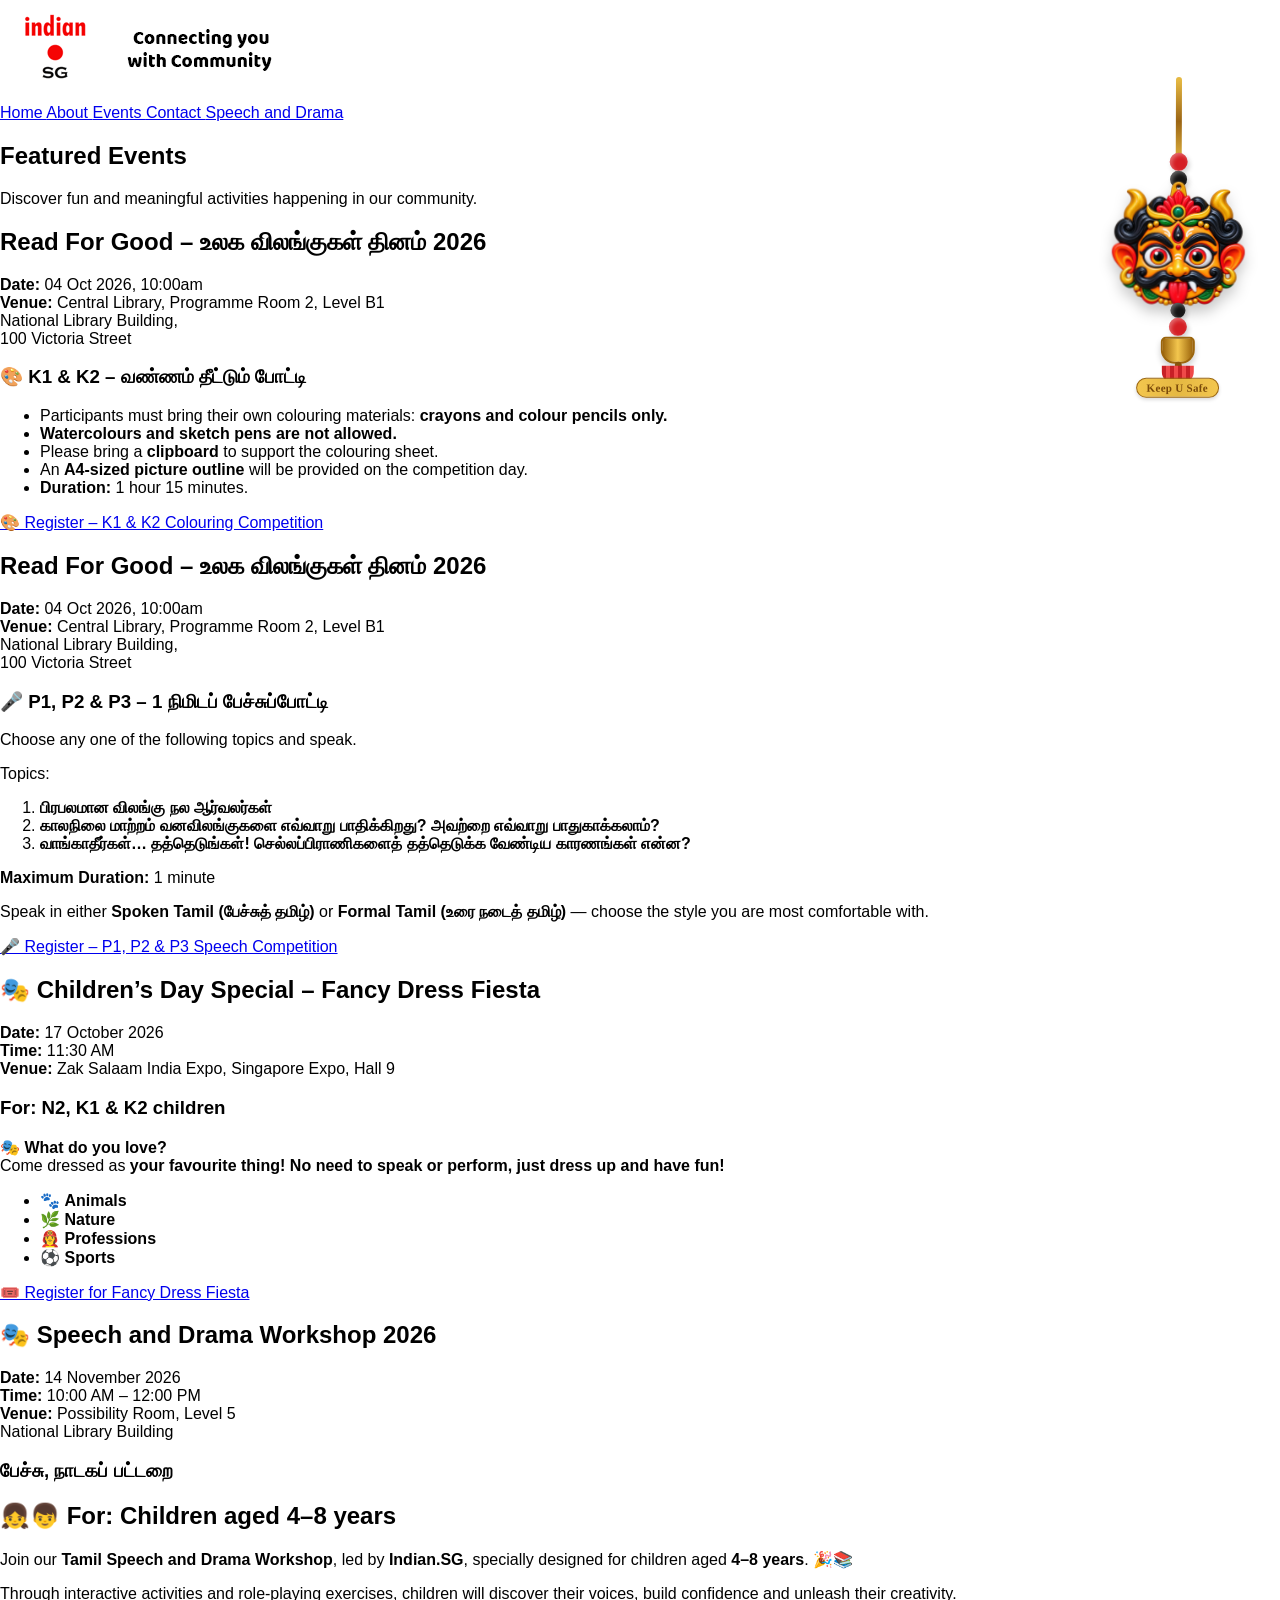
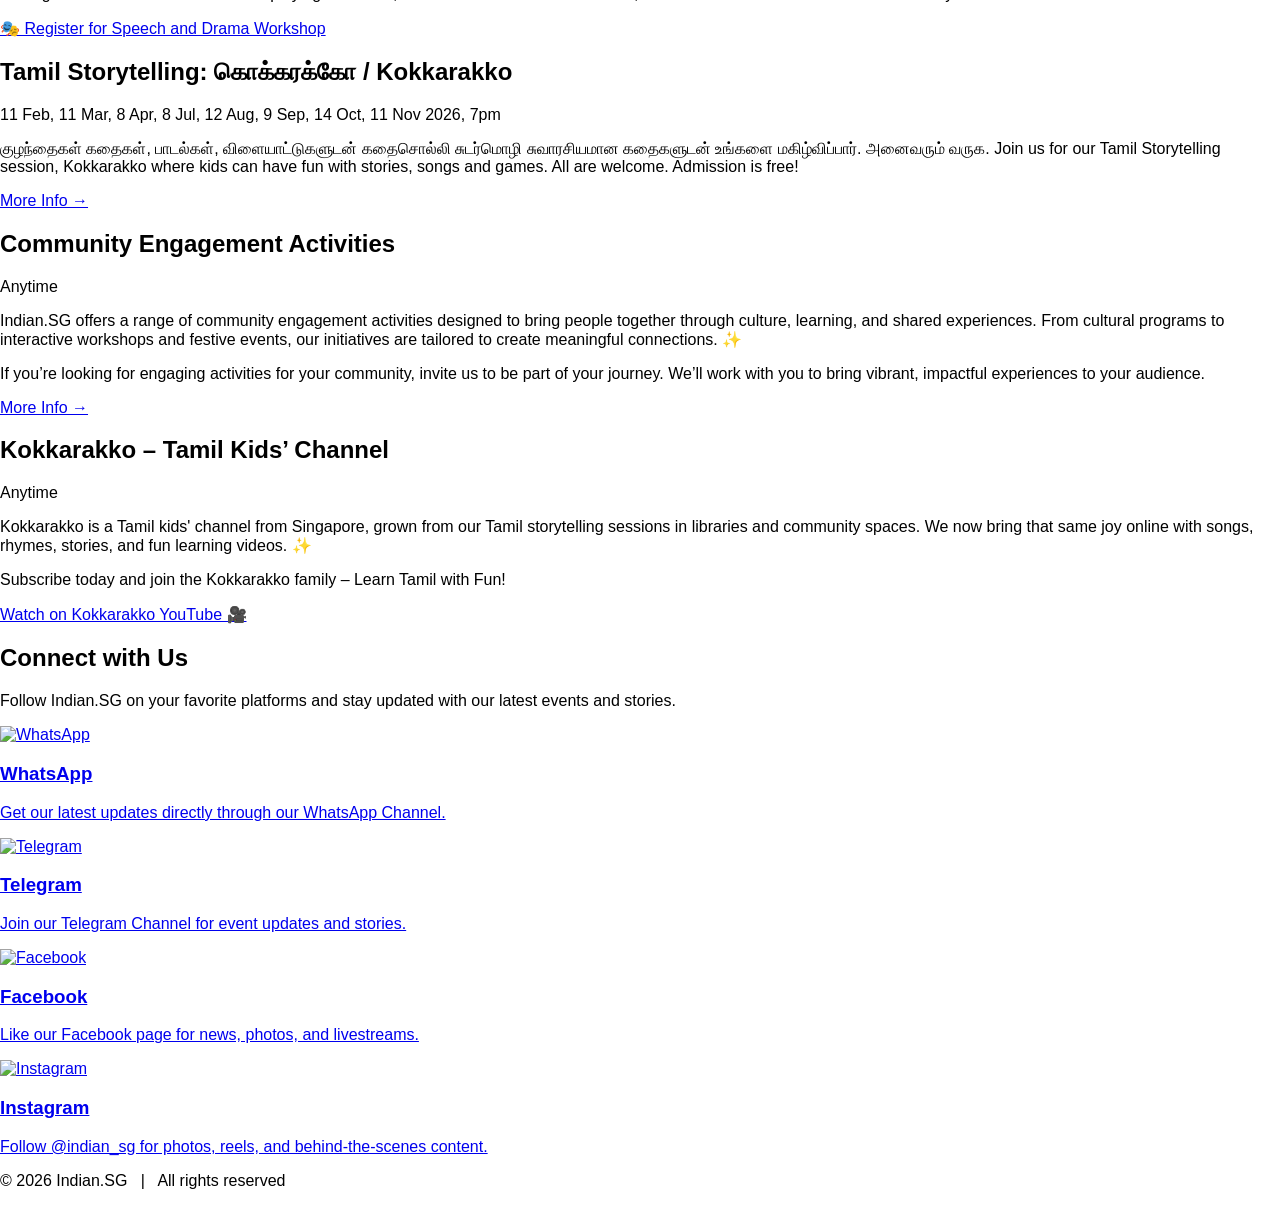
==== commit 16136de2: "Update index.html" ====
--- a/index.html
+++ b/index.html
@@ -715,7 +715,8 @@
   <!-- Event Description -->
   <p class="text-gray-700 text-sm mb-5">
     🎭 <strong>What do you love?</strong><br />
-    Come dressed as <strong>your favourite thing!</strong>
+    Come dressed as <strong>your favourite thing!</strong><b>
+  No need to speak or perform, just dress up and have fun!</b>
   </p>
 
   <!-- Costume Categories -->
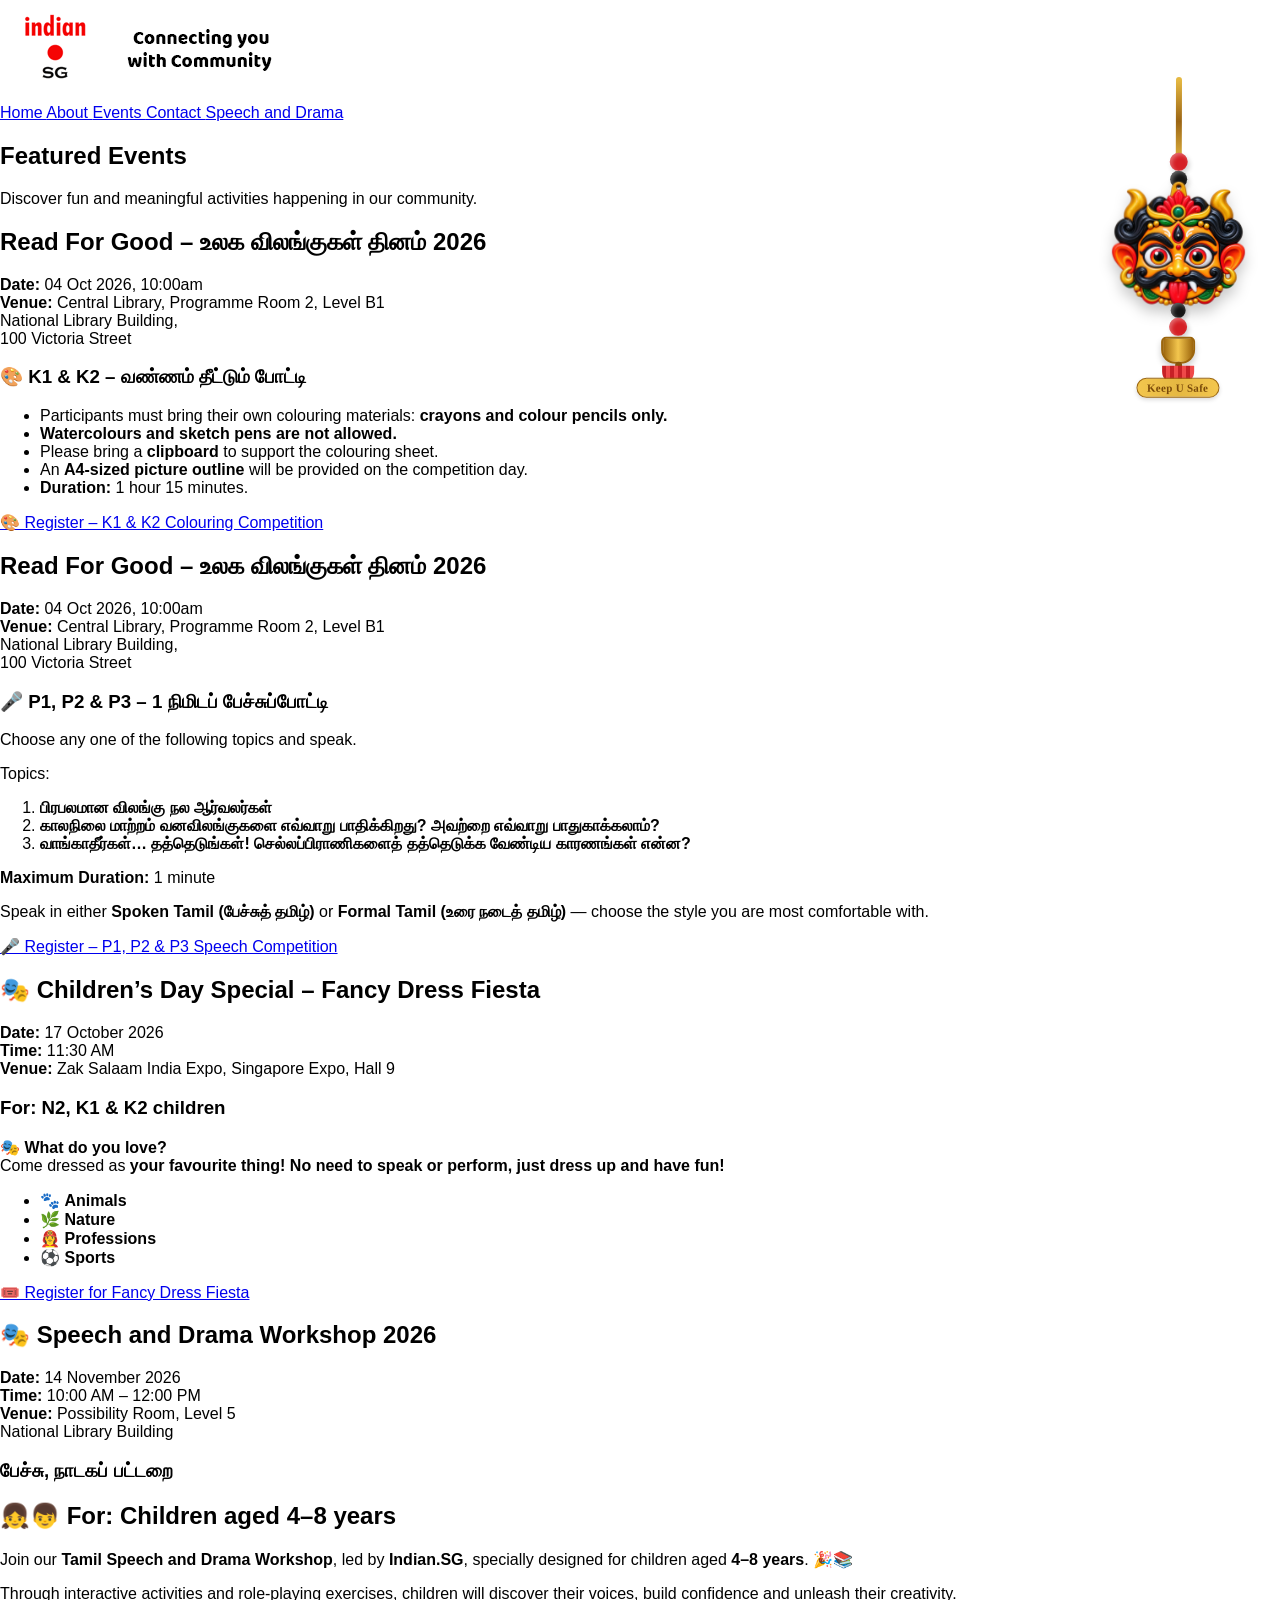
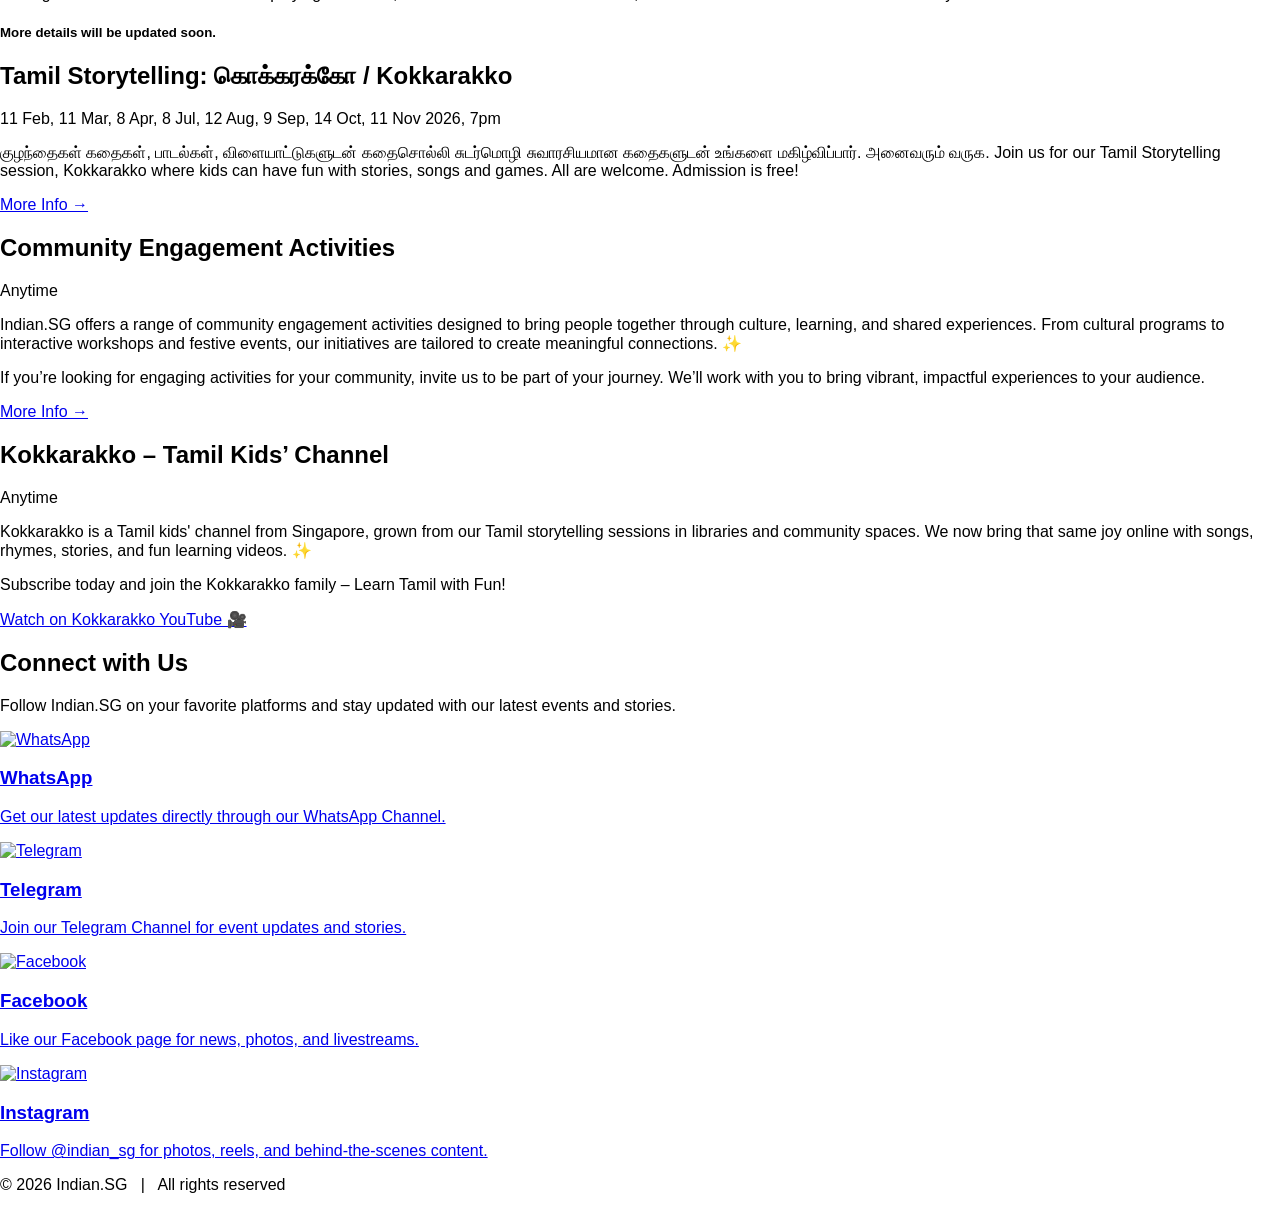
==== commit 2ca7d994: "Update index.html" ====
--- a/index.html
+++ b/index.html
@@ -776,15 +776,7 @@
   </p>
 
  
-
-  <a
-    href="https://luma.com/event/evt-28xAFOnIvtCJBA6"
-    class="luma-checkout--button"
-    data-luma-action="checkout"
-    data-luma-event-id="evt-28xAFOnIvtCJBA6"
-  >
-    🎭 Register for Speech and Drama Workshop
-  </a>
+<h5>More details will be updated soon.</h5>
 
 </div>
          <div class="bg-white rounded-lg shadow-md p-5 flex flex-col">
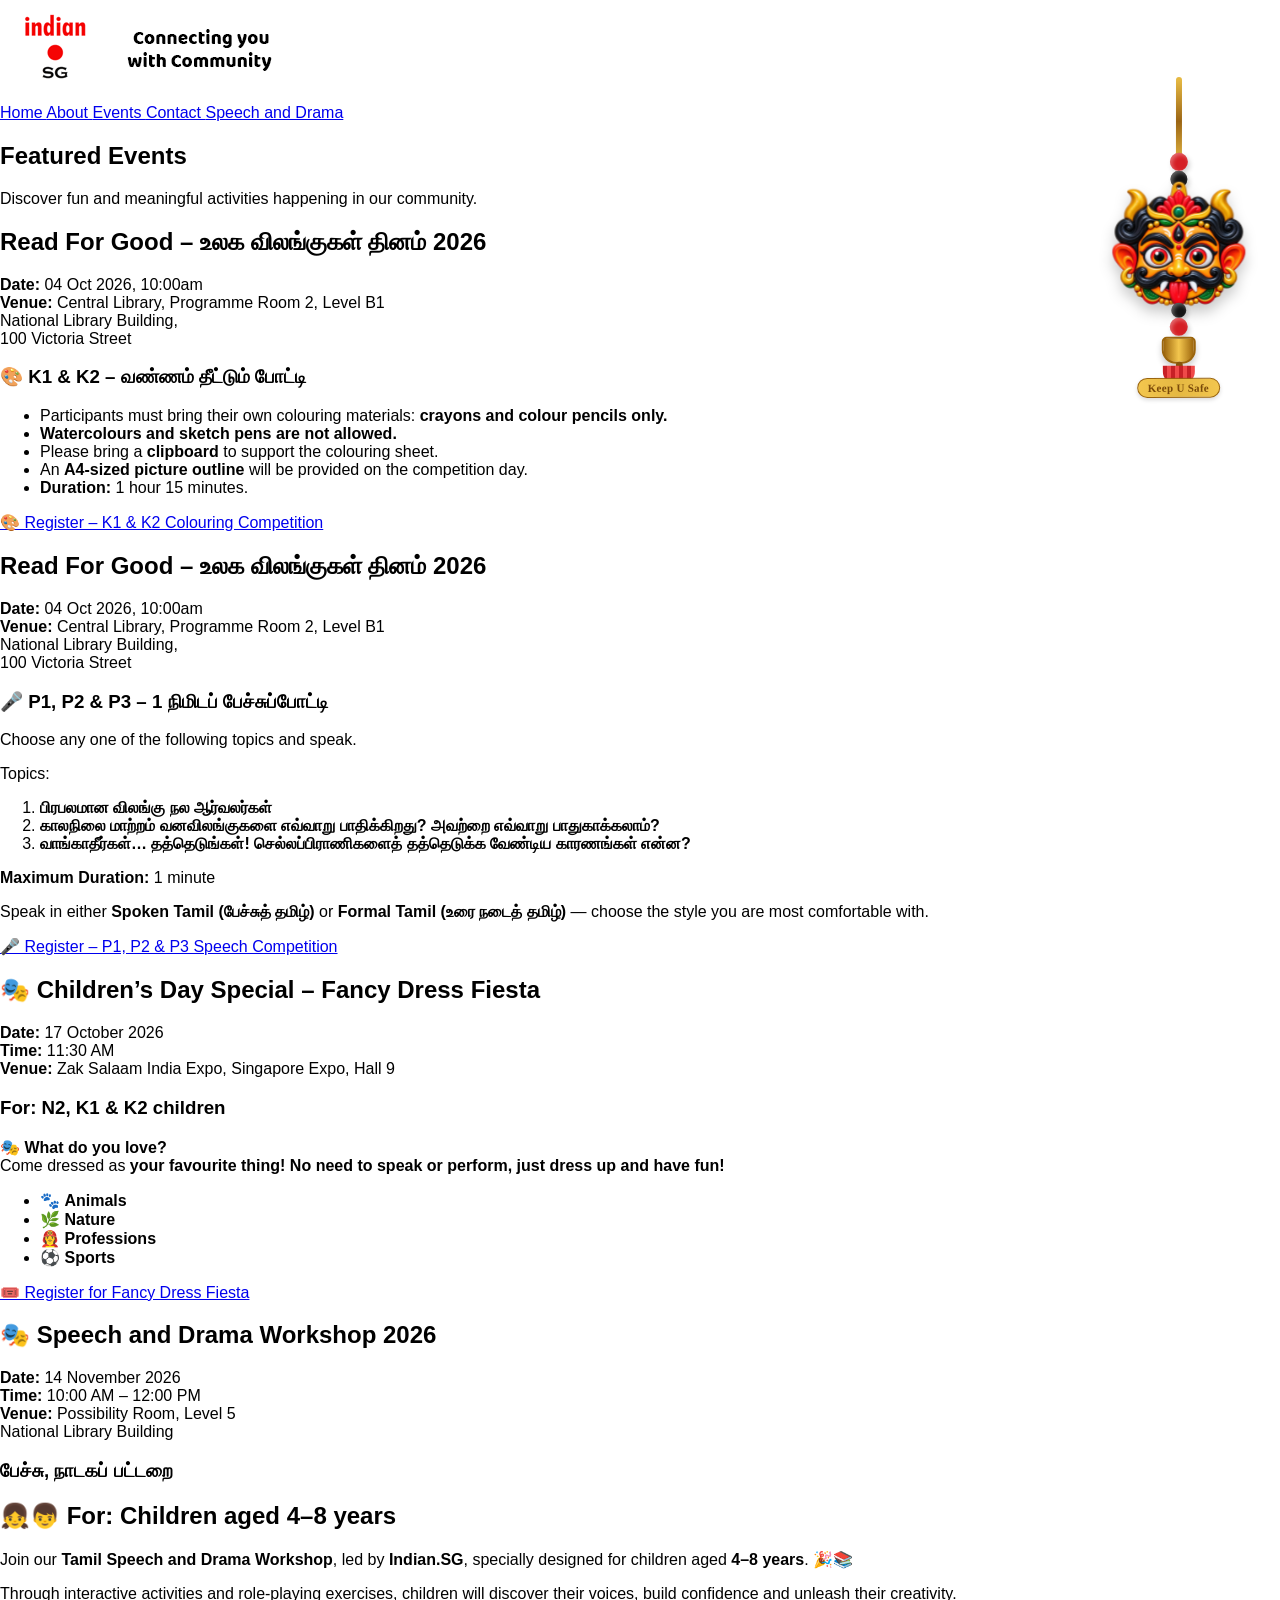
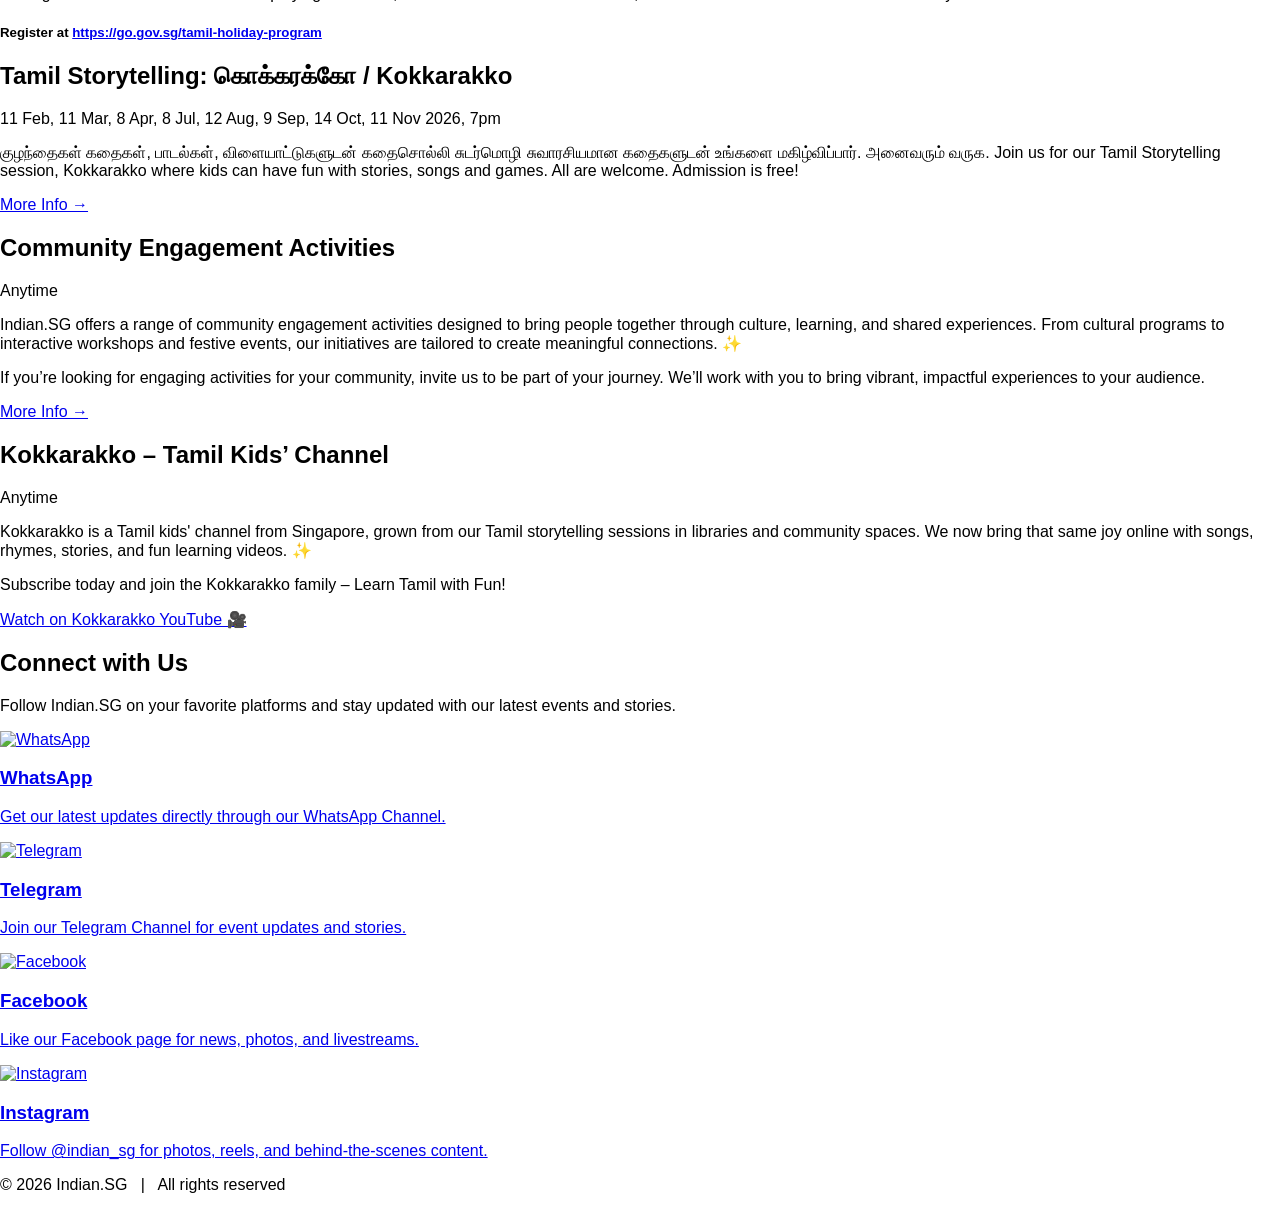
==== commit 75ddecde: "Update index.html" ====
--- a/index.html
+++ b/index.html
@@ -776,7 +776,8 @@
   </p>
 
  
-<h5>More details will be updated soon.</h5>
+<h5>Register at <a href='https://go.gov.sg/tamil-holiday-program'>
+  https://go.gov.sg/tamil-holiday-program </a></h5>
 
 </div>
          <div class="bg-white rounded-lg shadow-md p-5 flex flex-col">
